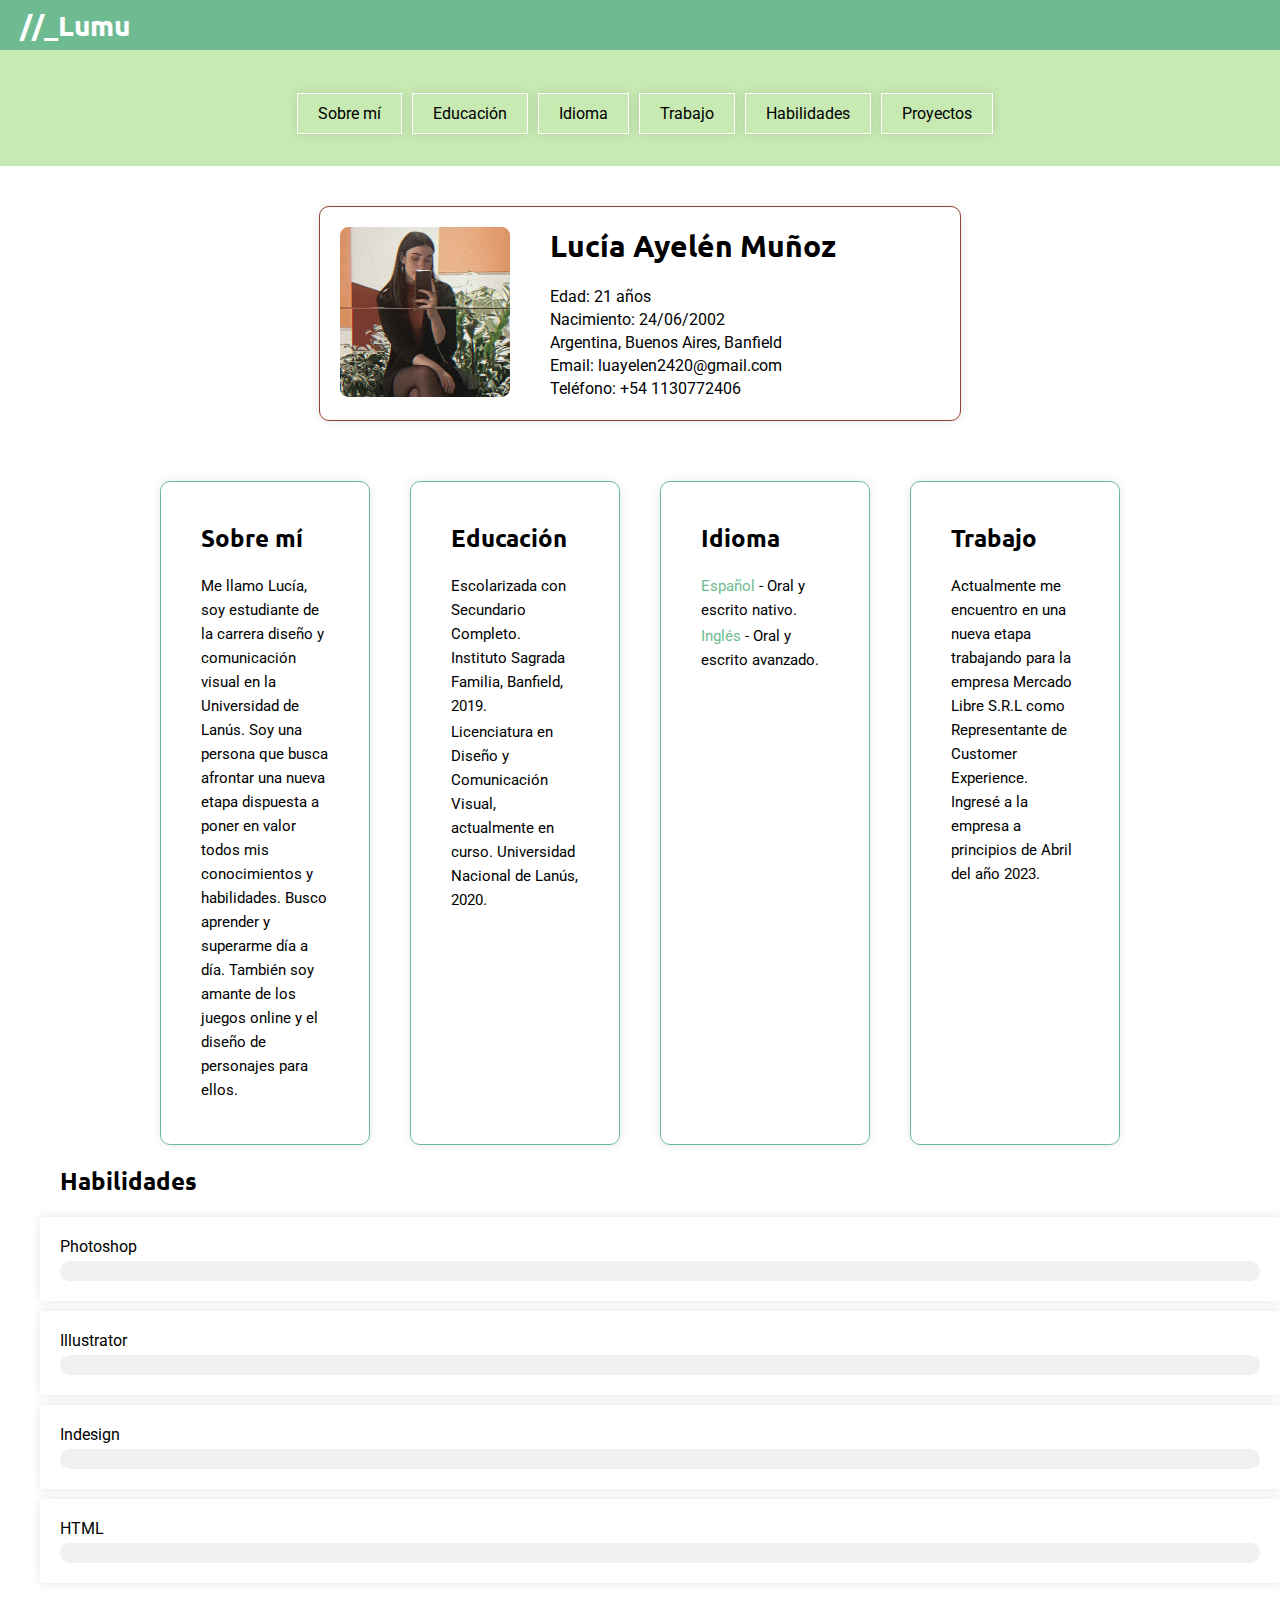
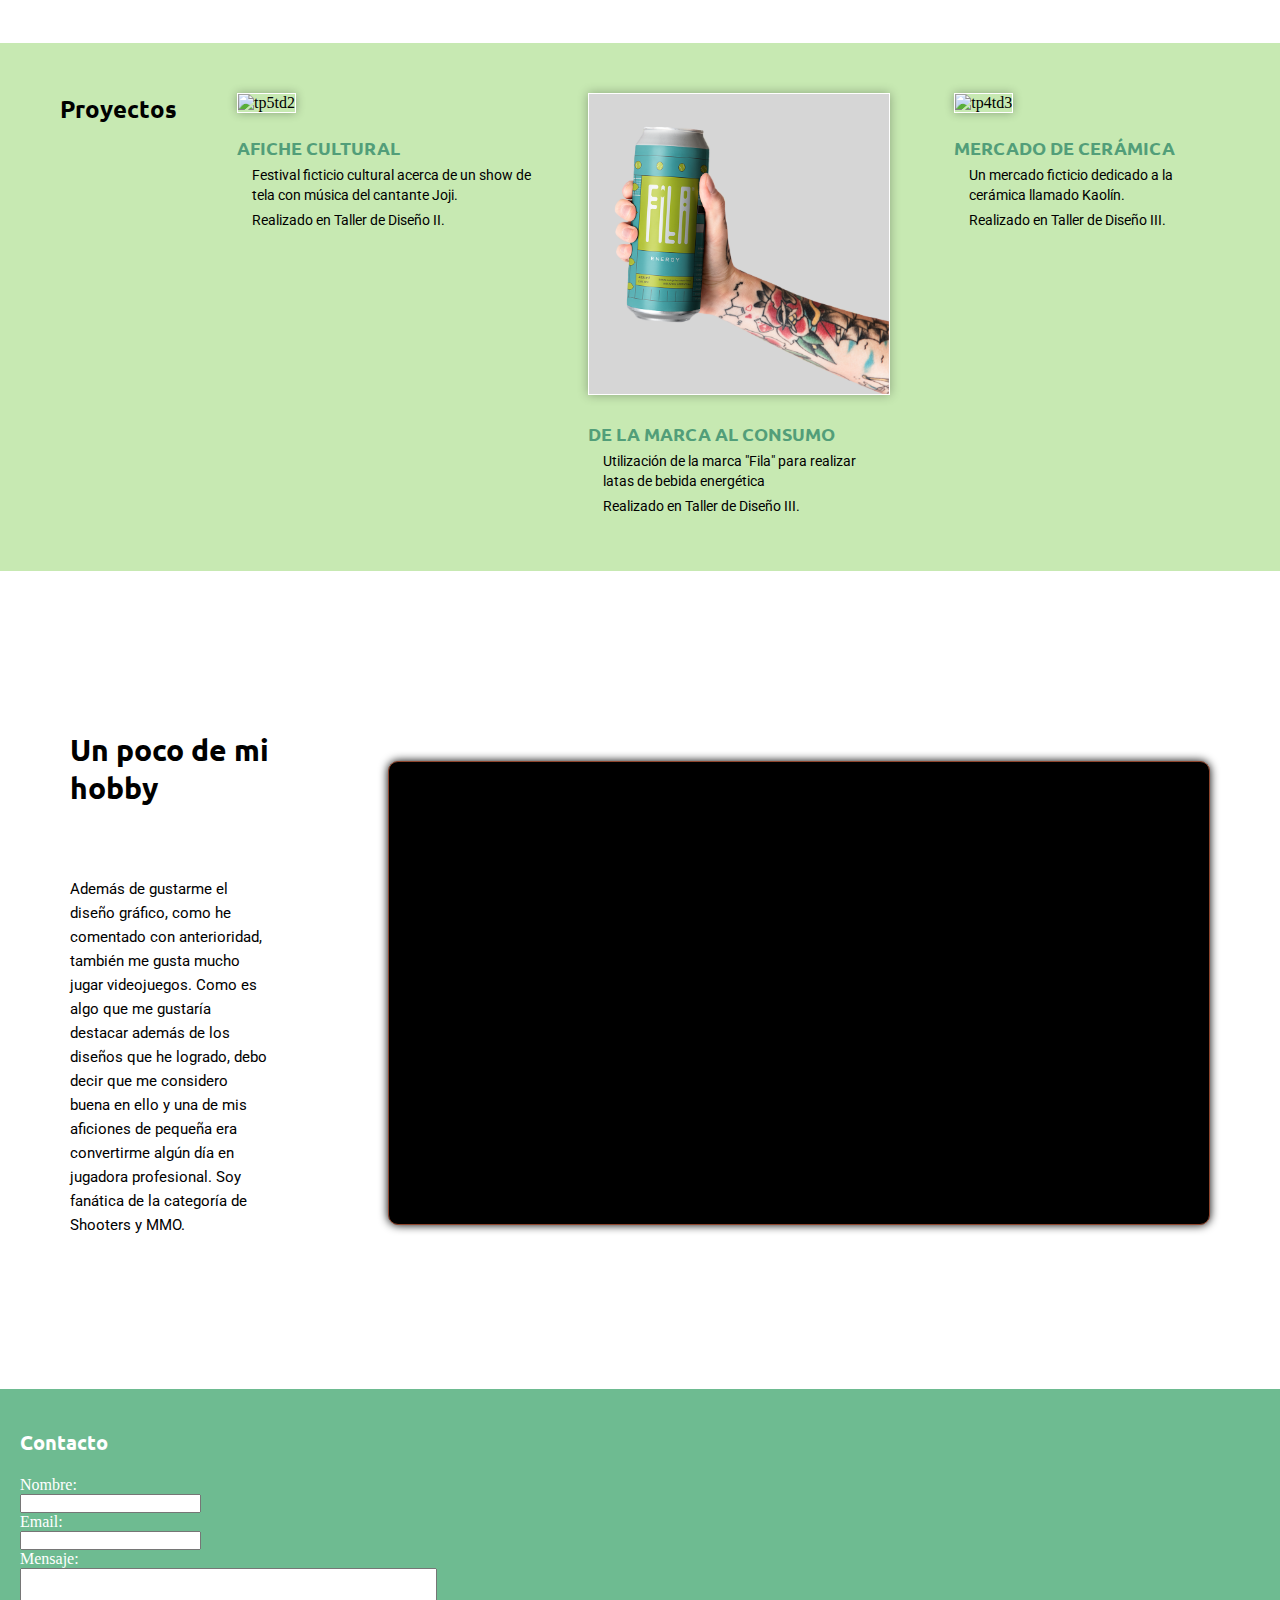
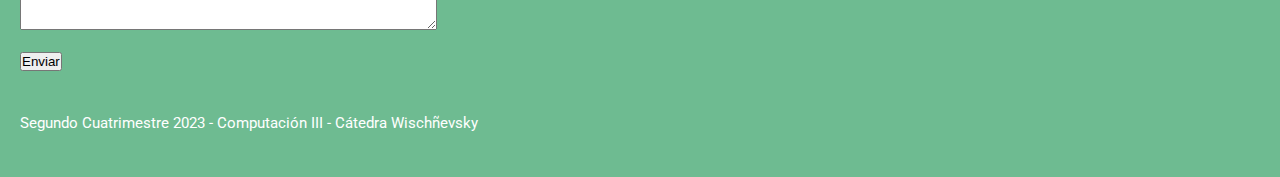
==== index.html @ 8be7f26b "Subida adelanto TP Individual 2da parte." ====
<!doctype html>
<html>
<head>
<meta charset="utf-8">
<title>Mi Curr&iacute;culum Vitae - Muñoz</title>
<link href="estilos.css" rel="stylesheet" type="text/css">
<link rel="icon" href="img/faviconflor.ico">
</head>
<body>
	<header id="cabecera">
		<h1>//_Lumu</h1> 
	</header>
	<nav class="botonera">
		<ul>
			<li><a href="#sobremi">Sobre m&iacute;</a></li> 
			<li><a href="#educacion">Educaci&oacute;n</a></li>
			<li><a href="#idioma">Idioma</a></li>
			<li><a href="#trabajo">Trabajo</a></li>
			<li><a href="#habilidades">Habilidades</a></li>	
			<li><a href="#trabajos">Proyectos</a></li>	
		</ul>
	</nav>
	<main>
	<div class="container"> 
	  <div class="profile-image">
			<img src="img/lusentada.jpg" width="300px" height="300px" alt="lusentada">
		</div>
		<div class="info">
			<h2>Lucía Ayelén Muñoz</h2>
				<ul class ="informacion">
				<li>Edad: 21 años</li>
				<li>Nacimiento: 24/06/2002</li>
				<li>Argentina, Buenos Aires, Banfield</li>
				<li>Email: luayelen2420@gmail.com</li>
				<li>Tel&eacute;fono: +54 1130772406</li>
		  </ul>
	  </div>
	  </div>
		<article class="cards">
			<section id="sobremi">
				<h3>Sobre mí</h3>
					<p>Me llamo Luc&iacute;a, soy estudiante de la carrera diseño y comunicación visual en la Universidad de Lan&uacute;s. Soy una persona que busca afrontar una nueva etapa dispuesta a poner en valor todos mis conocimientos y habilidades. Busco aprender y superarme d&iacute;a a d&iacute;a. Tambi&eacute;n soy amante de los juegos online y el dise&ntilde;o de personajes para ellos.</p>
			</section>
			<section id="educacion">
				<h3>Educación</h3>
					<p>Escolarizada con Secundario Completo. Instituto Sagrada Familia, Banfield, 2019.</p>
					<p>Licenciatura en Diseño y Comunicación Visual, actualmente en curso. Universidad Nacional de Lanús, 2020.</p>
			</section>
			<section id="idioma">
				<h3>Idioma</h3>
					<p><span style="color:#6EBB91">Espa&ntilde;ol</span> - Oral y escrito nativo.</p>
					<p><span style="color:#6EBB91">Inglés</span> - Oral y escrito avanzado.</p>
			</section>
			<section id="trabajo">
				<h3>Trabajo</h3>
					<p>Actualmente me encuentro en una nueva etapa trabajando para la empresa Mercado Libre S.R.L como Representante de Customer Experience. Ingres&eacute; a la empresa a principios de Abril del a&ntilde;o 2023. </p>
			</section>
		</article>
		<article id="habilidades">
			<h4>Habilidades</h4>
				<div class="habilidad">
					<div class="habilidad-etiqueta">Photoshop</div>
    				<div class="habilidad-barra">
      					<div class="progreso photoshop-progreso"></div>
    				</div>
  				</div>

  				<div class="habilidad">
					<div class="habilidad-etiqueta">Illustrator</div>
					<div class="habilidad-barra">
      					<div class="progreso illustrator-progreso"></div>
					</div>
				</div>

				<div class="habilidad">
					<div class="habilidad-etiqueta">Indesign</div>
					<div class="habilidad-barra">
						<div class="progreso indesign-progreso"></div>
					</div>
				</div>

				<div class="habilidad">
					<div class="habilidad-etiqueta">HTML</div>
					<div class="habilidad-barra">
						<div class="progreso html-progreso"></div>
					</div>
				</div>
		</article>
		<aside>
			<article class="trabajos" id="trabajos">
				<h4>Proyectos</h4>
			<div class="tps">
				<div class="caja a">
					<img src="img/posterkaolin.jpg" width="300px" height="300px" alt="tp4td3"/>
					<div class="contenido">
						<h3> MERCADO DE CER&Aacute;MICA</h3>
							<p>Un mercado ficticio dedicado a la cer&aacute;mica llamado Kaol&iacute;n.</p>
							<p>Realizado en Taller de Dise&ntilde;o III.</p>
					</div>
				</div>
				<div class="caja b">
					<img src="img/latalimafila.png" width="300px" height="300px" alt="tp3td3"/>
					<div class="contenido">
						<h3> DE LA MARCA AL CONSUMO</h3>
							<p>Utilizaci&oacute;n de la marca "Fila" para realizar latas de bebida energ&eacute;tica</p>
							<p>Realizado en Taller de Dise&ntilde;o III.</p>
					</div>
				</div>
				<div class="caja c">
					<img src="img/carteljoji.jpg" width="300px" height="300px" alt="tp5td2"/>
					<div class="contenido">
						<h3> AFICHE CULTURAL</h3>
							<p>Festival ficticio cultural acerca de un show de tela con m&uacute;sica del cantante Joji.</p>
							<p>Realizado en Taller de Dise&ntilde;o II.</p>
					</div>
				</div>
			</div>
			</article>
			<seccion class="video">
				<div class="contenido-info">
					<h4>Un poco de mi hobby</h4>
					<p>Además de gustarme el diseño gráfico, como he comentado con anterioridad, también me gusta mucho jugar videojuegos. Como es algo que me gustaría destacar además de los diseños que he logrado, debo decir que me considero buena en ello y una de mis aficiones de pequeña era convertirme algún día en jugadora profesional. Soy fanática de la categoría de Shooters y MMO.</p>
				</div>
				<div class="contenido-video">
					<video src="img/d2.mp4" autoplay loop width="1920" height="1080"></video>
				</div>
			</seccion>	
		</aside>
	</main>
	<footer>
		<h5>Contacto</h5>
    		<form action="enviar_formulario.php" method="POST">
        		<label for="nombre">Nombre:</label><br>
        		<input type="text" id="nombre" name="nombre"><br> 
        		<label for="email">Email:</label><br>
        		<input type="email" id="email" name="email"><br>
				<label for="mensaje">Mensaje:</label><br>
				<textarea id="mensaje" name="mensaje" rows="4" cols="50"></textarea><br><br>
				<input type="submit" value="Enviar">
    		</form>
		<aside>
			<p>Segundo Cuatrimestre 2023 - Computación III - Cátedra Wischñevsky</p>
		</aside>
	</footer>
</body>
</html>
---- estilos.css ----
@charset "utf-8";
/* CSS Document */
@import url("https://fonts.googleapis.com/css2?family=Ubuntu:wght@500&display=swap");

@import url('https://fonts.googleapis.com/css2?family=Roboto&family=Ubuntu:wght@500&display=swap');

*{
	margin: 0px;
	padding: 0px;
}

/*Cabecera*/

#cabecera {
	width: 100%;
	background-color:#6EBB91;
	height:50px;
	padding: inherit;
}

/*Header*/

header {
	background-color: white;
	padding: 10px 20px;
	display: flex;
	justify-content: space-between;
	align-items: center;
}

h1 {
	margin:0px 0px 0px 20px;
	font-size: 28px;
	color:white;
	font-family: "Ubuntu", "sans-serif";
}

/*Botonera*/

.botonera {
	width: 100%;
	height: 50px;
	background-color:#C7E9B2;
	padding: 33px 0px 33px 0px;
	position: sticky;
}

li {
	font-family: Nunito, Saira, Roboto, "sans-serif";
	font-family: 'Roboto', sans-serif;
}

nav ul {
	list-style: none;
	display: flex;
	justify-content: center;
}

.botonera a {
	text-decoration: none;
	display: flex;
	flex-direction: row;
	color: #000000;
	padding: 10px 20px;
	margin: 10px 0px 10px 10px;
	border: 1.5px solid white;
	box-shadow: 0 0 10px rgba(0, 0, 0, 0.1);
	font-family: Nunito, Saira, Roboto, "sans-serif";
	font-family: 'Roboto', sans-serif;
}

.botonera a:hover {
	color: #FFFFFF;
	background-color:#A9D898;
}

.botonera a:active {
	background-color:#8E452D;
	color: #FFFFFF; 
}

/*Perfil*/

.container {
	max-width: 600px;
	margin: 40px auto;
	padding: 20px;
	border: 1px solid #8E452D;
	border-radius: 10px;
	box-shadow: 0 0 10px rgba(0, 0, 0, 0.1);
	background-color: #FFFFFF;
}

ul.informacion {
	padding-top: 20px;
	list-style: none;
	line-height: 23px;
}

.profile-image {
	float: left;
	width: 170px;
	height: 170px;
	border-radius: 5%;
	overflow: hidden;
	margin-right: 20px;
}

.profile-image img {
	width: 100%;
	height: 100%;
	object-fit:cover;
}

.info {
	margin-left: 210px;
}

h2 {
	margin-top: 0;
	font-size: 26px;
}

p {
	margin: 2px 0;
	font-family: Nunito, Saira, Roboto, "sans-serif";
	font-family: 'Roboto', sans-serif;
}

h2 {
	font-family: "Ubuntu", "sans-serif";
	font-size: 30px;
	font-weight:600px;
	font-style: normal;
	text-decoration:inherit;
}

@font-face {
	font-family: "Ubuntu";
	src:url("fonts/Ubuntu-Medium.ttf") formar('truetype');
	font-weight: normal;
	font-style: normal;
}

/*Datos sobre mi*/

section {
	padding: 40px;
	max-width: 10%;
	border: 0.5px solid #6EBB91;
	margin: 20px;
	border-radius: 10px;
	box-shadow: 0 0 10px rgba(0, 0, 0, 0.1);
}

h3 {
	font-family: "Ubuntu", "sans-serif";
	font-size: 24px;
	margin-bottom: 20px;
}

p {
	font-size: 15px;
	line-height: 1.6;
}

.cards {
	display: flex;
	flex-direction: row;
	flex: wrap;
	justify-content: center;
}

/*Skills*/

.habilidades {
	display: flex;
	flex-direction: row;
	flex: wrap;
	justify-content: center;
}

.habilidad {
	display: flex;
	flex-direction: column;
	max-width: 1200px;
	margin: 10px 0px 0px 40px;
	padding: 20px;
	box-shadow: 0 0 10px rgba(0, 0, 0, 0.1);
	background-color: #FFFFFF;
}

h4 { 
	font-family: "Ubuntu", "sans-serif";
	font-size: 24px;
	margin-bottom: 20px;
}

.habilidad-etiqueta {
	font-family: "Roboto", "sans-serif";
		
}

.habilidad-barra {
  width: 100%;
  background-color: #f0f0f0;
  height: 20px;
  border-radius: 10px;
  margin-top: 5px;
}

.progreso {
  height: 100%;
  width: 0;
  border-radius: 10px;
}

.photoshop-progreso {
  background-color: #6EBB91;
  animation: fill-progress 4s ease forwards;
}

.illustrator-progreso {
  background-color: #6EBB91;
  animation: fill-progress 4s ease forwards;
  animation-delay: 0.5s; 
}

.indesign-progreso {
  background-color: #6EBB91;
  animation: fill-progress 4s ease forwards;
  animation-delay: 1s; 
}

.html-progreso {
  background-color: #6EBB91;
  animation: fill-progress 4s ease forwards;
  animation-delay: 1.5s; 
}

@keyframes fill-progress {
  from { width: 0; }
  to { width: 100%; }
}

/*Proyectos*/

.trabajos {
	padding: 50px 0px 50px 0px;
	background-color:#C7E9B2;
	margin: 60px 0px;
	display: flex;
	flex-direction:row;
	justify-content: center;
}

h4 {
	color:#000000;
	font-family: "Ubuntu", "sans-serif";
	font-size: 24px;
	padding: 0px 60px
}

.contenido h3 {
	color: #529E79;
	margin: 25px 0px 7px 0px;
	line-height: 20px;
	font-size: 18px;
}

.contenido p{
	font-size: 14px;
	font-weight: 400;
	line-height: 20px;
	margin: 5px 60px 5px 15px;
	max-width: 70%;
}

.tps {
	display: flex;
	flex-direction:row;
	justify-content: center;
}

.caja img{
	border: 1.5px solid white;
	box-shadow: 0 0 10px rgba(0, 0, 0, 0.3);
}

img {
  transition: transform 0.2s ease;
}

img:hover {
  transform: scale(1.1);
}

.a {
	flex-grow: 0;
	order:3; 
}

.b {
	flex-grow: 0;
	order:2; 
}

.c {
	margin-right: -68px;
	flex-grow: 0;
	order:1; 
}

h5 {
	font-size: 20px;
	margin-bottom: 20px;
	font-family: "Ubuntu", "sans-serif";
}

aside p {
	margin-top: 40px;
}

/*Video multimedia*/

.video{
	display: flex;
	margin-top: 60px;
	padding: 30px;
	justify-content: center;
	gap: 37px;
	align-self: stretch;
}

.contenido-video{
	display: flex;
	padding: 25px 40px 0px 40px;
	align-items:center;
}

.contenido-video video{
	width: 820px;
	height: 462px;
	border-radius: 10px;
	border: 1px solid #8E452D;
	background: #000000;
	box-shadow: 0 0 10px rgba(0, 0, 0, 1);
}

.contenido-info {
	margin: 40px 0px;
	display: flex;
	padding: 20px 20px;
	flex-wrap: wrap;
}
.contenido-info h4{
	display: flex;
	padding: 10px 20px;
	color:#000000;
	font-size: 30px;
	font-family: "Ubuntu", "sans-serif";
}

.contenido-info p{
	display: flex;
	width: auto;
	padding: 0px 20px;
	font-family: 'Roboto', sans-serif;
}

/*Footer*/

footer {
	display: flex;
	flex-direction:column;
	background-color: #6EBB91;
	padding: 40px 0px 40px 20px;
	justify-content:center;
	margin-top: 60px;
	color: white;
}
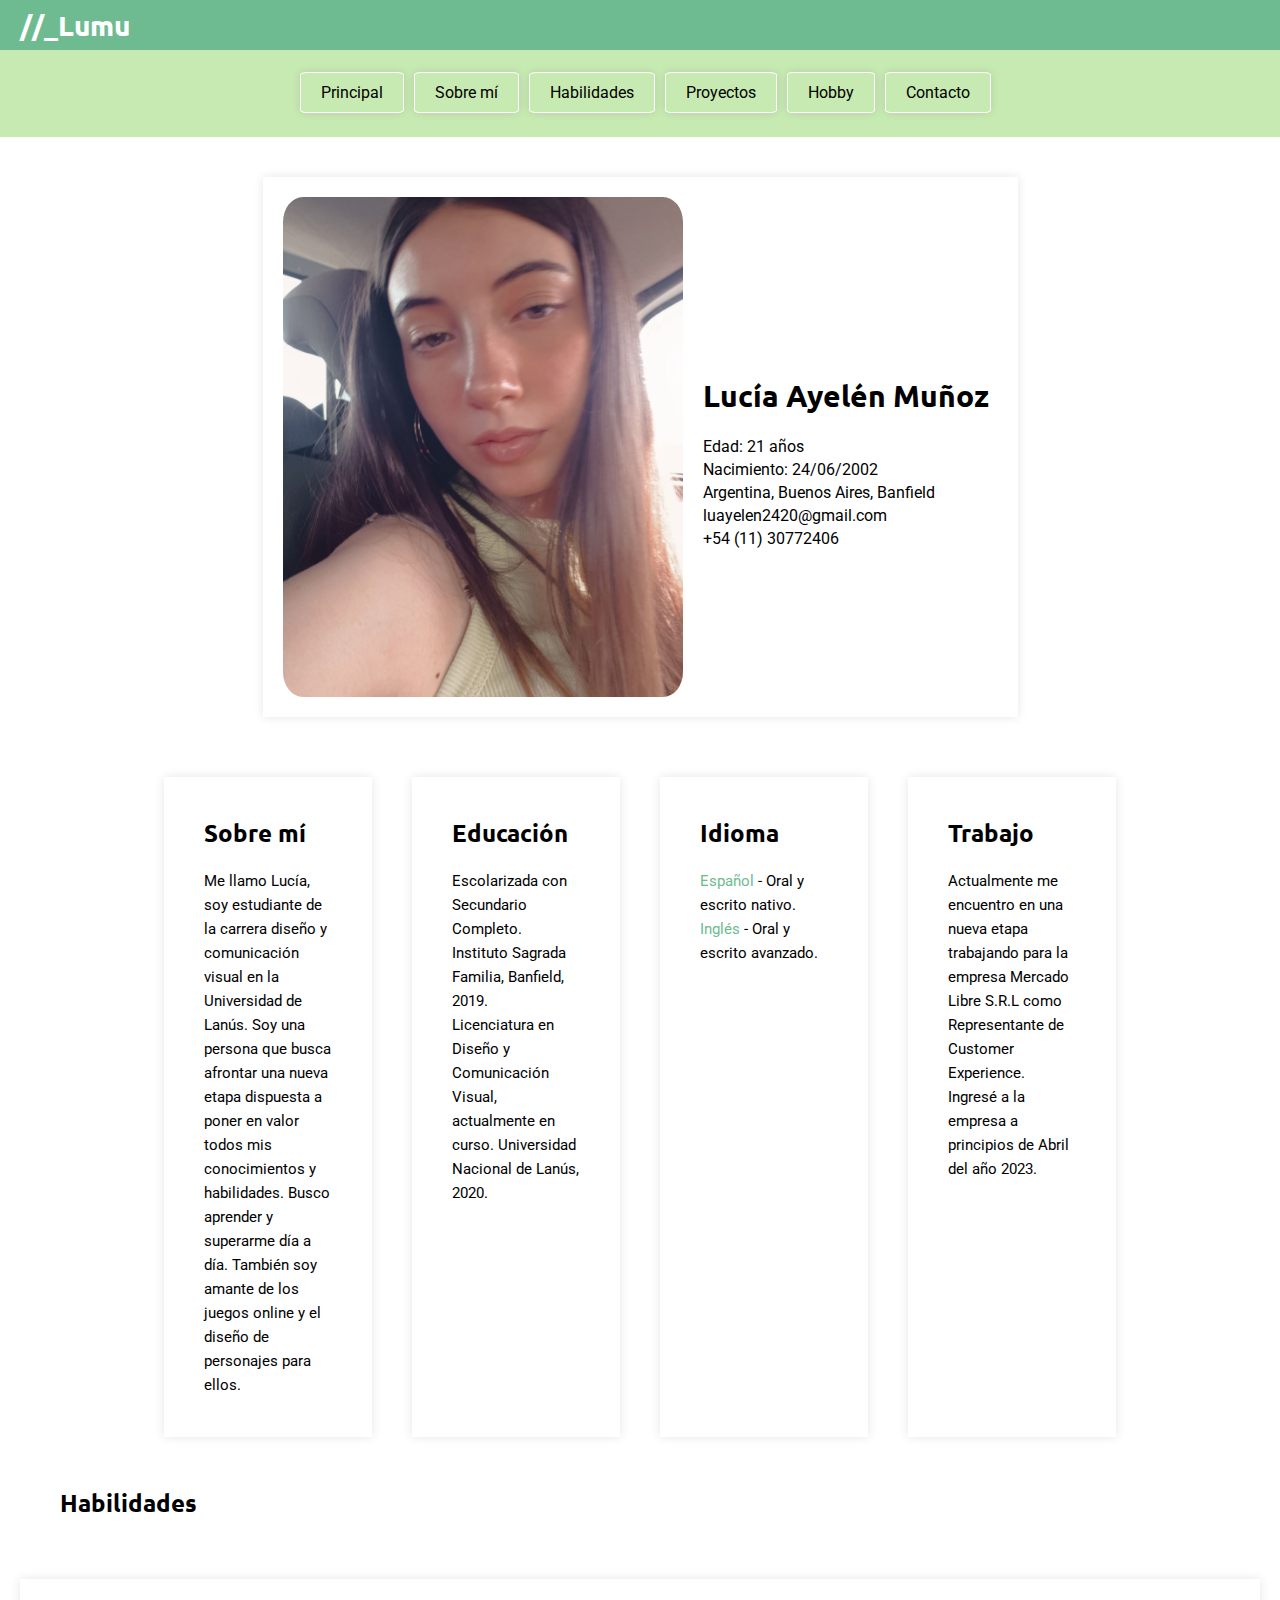
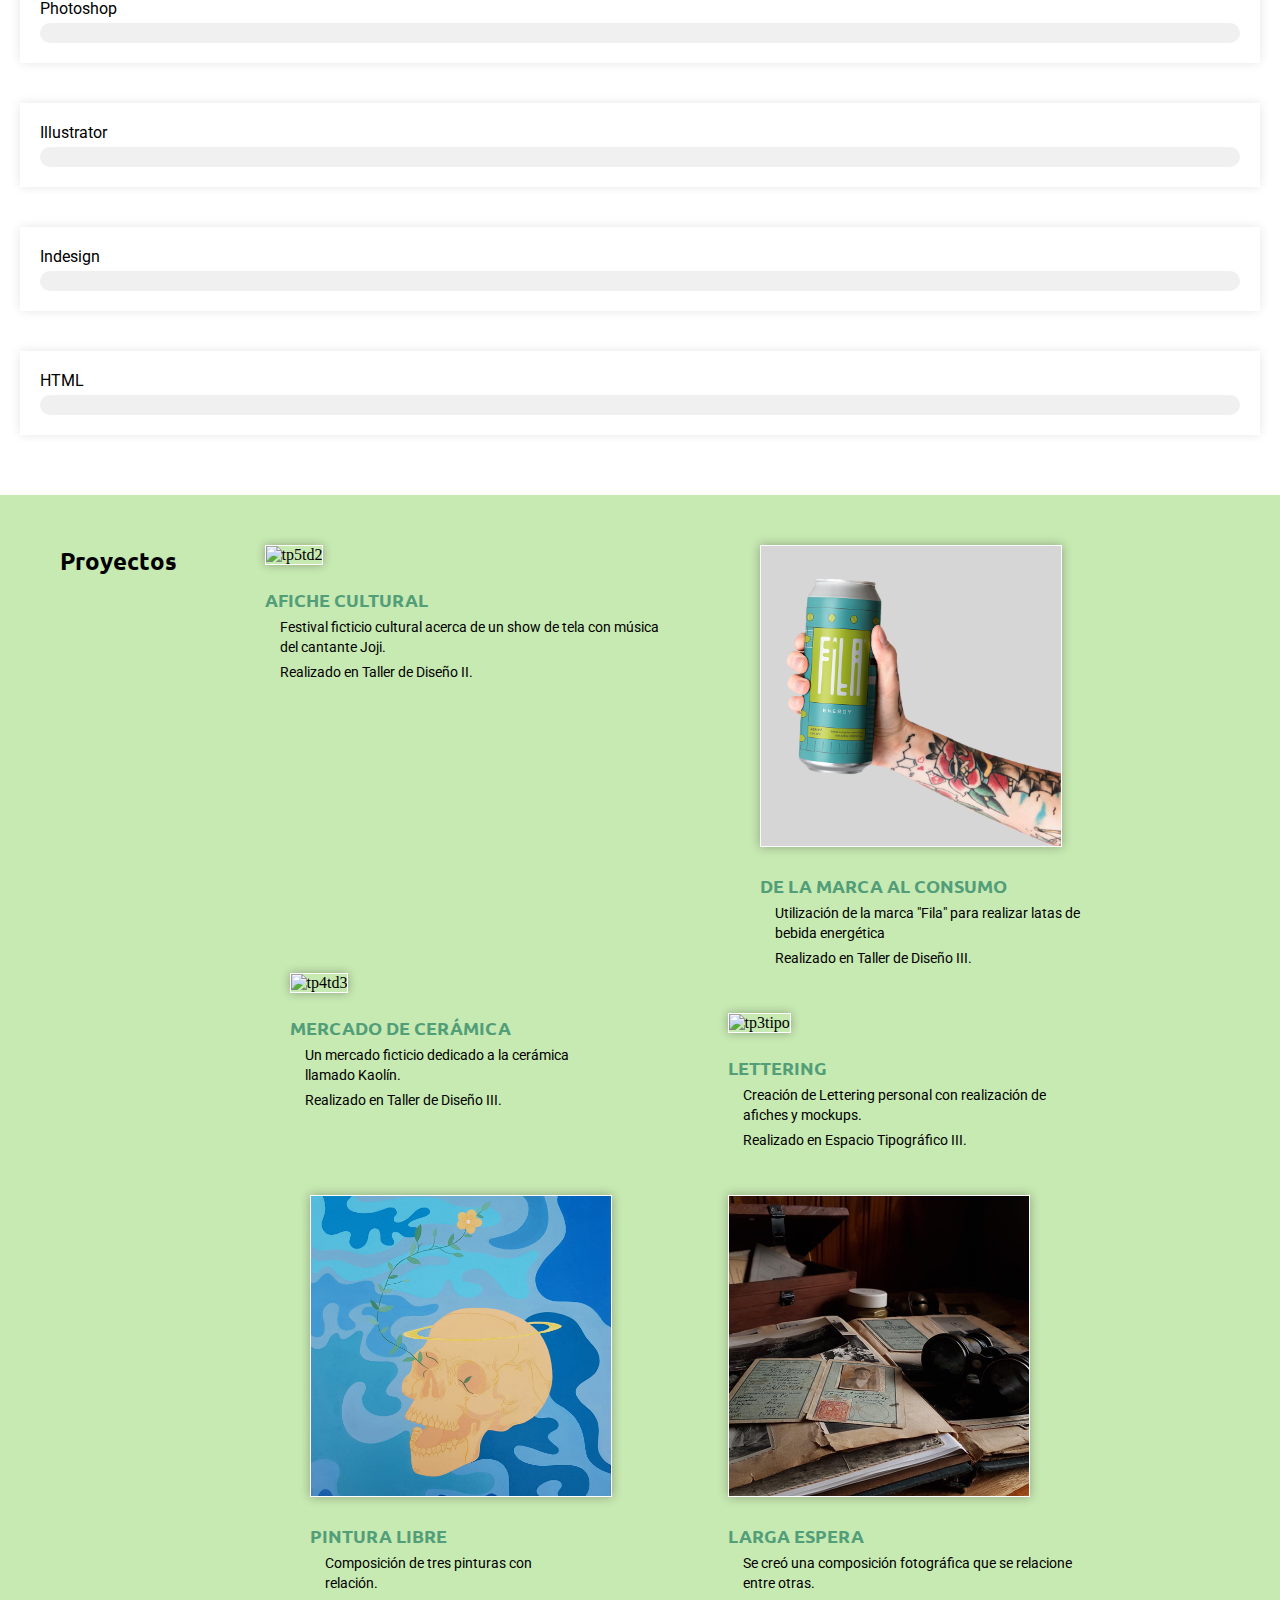
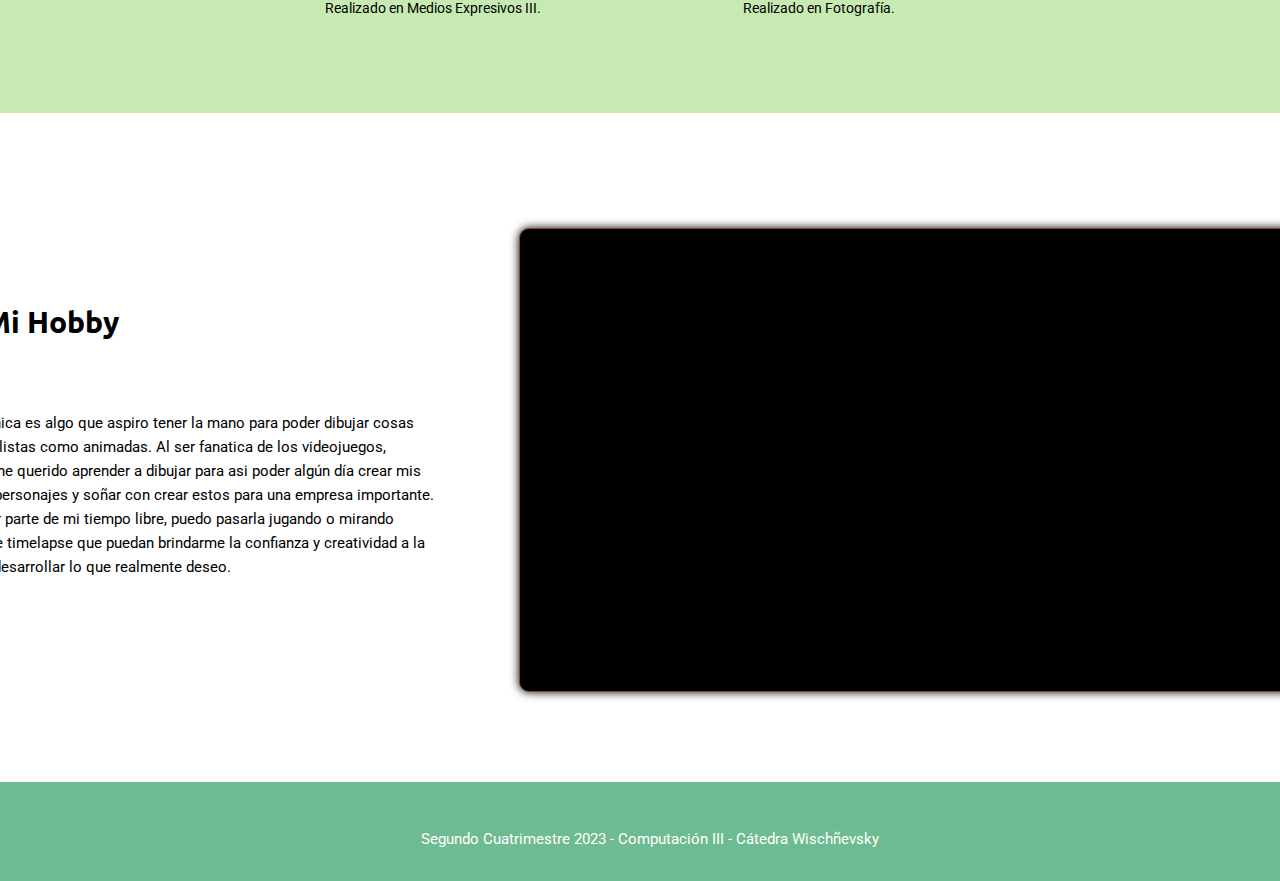
==== commit 24eb62c8: "Corregí la posición de algunos elementos, avancé con el form y cambie algunos aspectos." ====
--- a/index.html
+++ b/index.html
@@ -12,46 +12,46 @@
 	</header>
 	<nav class="botonera">
 		<ul>
+			<li><a href="index.html">Principal</a></li>
 			<li><a href="#sobremi">Sobre m&iacute;</a></li> 
-			<li><a href="#educacion">Educaci&oacute;n</a></li>
-			<li><a href="#idioma">Idioma</a></li>
-			<li><a href="#trabajo">Trabajo</a></li>
 			<li><a href="#habilidades">Habilidades</a></li>	
-			<li><a href="#trabajos">Proyectos</a></li>	
+			<li><a href="#proyectos">Proyectos</a></li>
+			<li><a href="#hobby">Hobby</a></li>
+			<li><a href="contacto.html">Contacto</a></li>	
 		</ul>
 	</nav>
 	<main>
 	<div class="container"> 
 	  <div class="profile-image">
-			<img src="img/lusentada.jpg" width="300px" height="300px" alt="lusentada">
+			<img src="img/lusentada.jpg" width="1836px" height="2520px" alt="lusentada">
 		</div>
-		<div class="info">
+		<div class="info" id="sobremi">
 			<h2>Lucía Ayelén Muñoz</h2>
 				<ul class ="informacion">
 				<li>Edad: 21 años</li>
 				<li>Nacimiento: 24/06/2002</li>
 				<li>Argentina, Buenos Aires, Banfield</li>
-				<li>Email: luayelen2420@gmail.com</li>
-				<li>Tel&eacute;fono: +54 1130772406</li>
+				<li>luayelen2420@gmail.com</li>
+				<li>+54 (11) 30772406</li>
 		  </ul>
 	  </div>
 	  </div>
 		<article class="cards">
-			<section id="sobremi">
+			<section>
 				<h3>Sobre mí</h3>
 					<p>Me llamo Luc&iacute;a, soy estudiante de la carrera diseño y comunicación visual en la Universidad de Lan&uacute;s. Soy una persona que busca afrontar una nueva etapa dispuesta a poner en valor todos mis conocimientos y habilidades. Busco aprender y superarme d&iacute;a a d&iacute;a. Tambi&eacute;n soy amante de los juegos online y el dise&ntilde;o de personajes para ellos.</p>
 			</section>
-			<section id="educacion">
+			<section>
 				<h3>Educación</h3>
 					<p>Escolarizada con Secundario Completo. Instituto Sagrada Familia, Banfield, 2019.</p>
 					<p>Licenciatura en Diseño y Comunicación Visual, actualmente en curso. Universidad Nacional de Lanús, 2020.</p>
 			</section>
-			<section id="idioma">
+			<section>
 				<h3>Idioma</h3>
 					<p><span style="color:#6EBB91">Espa&ntilde;ol</span> - Oral y escrito nativo.</p>
 					<p><span style="color:#6EBB91">Inglés</span> - Oral y escrito avanzado.</p>
 			</section>
-			<section id="trabajo">
+			<section>
 				<h3>Trabajo</h3>
 					<p>Actualmente me encuentro en una nueva etapa trabajando para la empresa Mercado Libre S.R.L como Representante de Customer Experience. Ingres&eacute; a la empresa a principios de Abril del a&ntilde;o 2023. </p>
 			</section>
@@ -87,8 +87,8 @@
 				</div>
 		</article>
 		<aside>
-			<article class="trabajos" id="trabajos">
-				<h4>Proyectos</h4>
+			<article class="trabajos" id="proyectos">
+				<h5>Proyectos</h5>
 			<div class="tps">
 				<div class="caja a">
 					<img src="img/posterkaolin.jpg" width="300px" height="300px" alt="tp4td3"/>
@@ -114,30 +114,44 @@
 							<p>Realizado en Taller de Dise&ntilde;o II.</p>
 					</div>
 				</div>
+				<div class="caja d">
+					<img src="img/tipografiatp.png" width="300px" height="300px" alt="tp3tipo"/>
+					 <div class="contenido">
+						 <h3> LETTERING</h3>
+							<p>Creación de Lettering personal con realización de afiches y mockups.</p>
+							<p>Realizado en Espacio Tipográfico III.</p>
+					</div>
+				</div>
+				<div class="caja e">
+					<img src="img/pinturaesque.jpg" width="300px" height="300px" alt="tp3tipo"/>
+					 <div class="contenido">
+						 <h3>PINTURA LIBRE</h3>
+							<p>Composición de tres pinturas con relación.</p>
+							<p>Realizado en Medios Expresivos III.</p>
+					 </div>
+				</div>
+				<div class="caja f">
+					<img src="img/foto72ppi.jpg" width="300px" height="300px" alt="tp3tipo"/>
+					 <div class="contenido">
+						 <h3>LARGA ESPERA</h3>
+							<p>Se creó una composición fotográfica que se relacione entre otras.</p>
+							<p>Realizado en Fotografía.</p>
+					</div>
+				</div>
 			</div>
 			</article>
-			<seccion class="video">
+			<seccion class="video" id="hobby">
 				<div class="contenido-info">
-					<h4>Un poco de mi hobby</h4>
-					<p>Además de gustarme el diseño gráfico, como he comentado con anterioridad, también me gusta mucho jugar videojuegos. Como es algo que me gustaría destacar además de los diseños que he logrado, debo decir que me considero buena en ello y una de mis aficiones de pequeña era convertirme algún día en jugadora profesional. Soy fanática de la categoría de Shooters y MMO.</p>
+					<h4>Mi Hobby</h4>
+					<p>Desde chica es algo que aspiro tener la mano para poder dibujar cosas tanto realistas como animadas. Al ser fanatica de los videojuegos, siempre he querido aprender a dibujar para asi poder algún día crear mis propios personajes y soñar con crear estos para una empresa importante. La mayor parte de mi tiempo libre, puedo pasarla jugando o mirando videos de timelapse que puedan brindarme la confianza y creatividad a la hora de desarrollar lo que realmente deseo.</p>
 				</div>
 				<div class="contenido-video">
-					<video src="img/d2.mp4" autoplay loop width="1920" height="1080"></video>
+					<video src="img/speedart.mp4" autoplay loop width="1920" height="1080"></video>
 				</div>
 			</seccion>	
 		</aside>
 	</main>
 	<footer>
-		<h5>Contacto</h5>
-    		<form action="enviar_formulario.php" method="POST">
-        		<label for="nombre">Nombre:</label><br>
-        		<input type="text" id="nombre" name="nombre"><br> 
-        		<label for="email">Email:</label><br>
-        		<input type="email" id="email" name="email"><br>
-				<label for="mensaje">Mensaje:</label><br>
-				<textarea id="mensaje" name="mensaje" rows="4" cols="50"></textarea><br><br>
-				<input type="submit" value="Enviar">
-    		</form>
 		<aside>
 			<p>Segundo Cuatrimestre 2023 - Computación III - Cátedra Wischñevsky</p>
 		</aside>
--- a/estilos.css
+++ b/estilos.css
@@ -41,8 +41,9 @@
 	width: 100%;
 	height: 50px;
 	background-color:#C7E9B2;
-	padding: 33px 0px 33px 0px;
-	position: sticky;
+	padding: 12px 0px 25px 0px;
+	position:sticky;
+	top: 0px;
 }
 
 li {
@@ -54,6 +55,7 @@
 	list-style: none;
 	display: flex;
 	justify-content: center;
+	
 }
 
 .botonera a {
@@ -67,6 +69,7 @@
 	box-shadow: 0 0 10px rgba(0, 0, 0, 0.1);
 	font-family: Nunito, Saira, Roboto, "sans-serif";
 	font-family: 'Roboto', sans-serif;
+	border-radius: 7%;
 }
 
 .botonera a:hover {
@@ -75,20 +78,18 @@
 }
 
 .botonera a:active {
-	background-color:#8E452D;
+	background-color:#6EBB91;
 	color: #FFFFFF; 
 }
 
 /*Perfil*/
 
 .container {
-	max-width: 600px;
+	max-width: 715px;
+	height: 500px;
 	margin: 40px auto;
 	padding: 20px;
-	border: 1px solid #8E452D;
-	border-radius: 10px;
 	box-shadow: 0 0 10px rgba(0, 0, 0, 0.1);
-	background-color: #FFFFFF;
 }
 
 ul.informacion {
@@ -99,8 +100,8 @@
 
 .profile-image {
 	float: left;
-	width: 170px;
-	height: 170px;
+	width: 400px;
+	height: 500px;
 	border-radius: 5%;
 	overflow: hidden;
 	margin-right: 20px;
@@ -117,12 +118,11 @@
 }
 
 h2 {
-	margin-top: 0;
+	padding:180px 0px 0px 100px;
 	font-size: 26px;
 }
 
 p {
-	margin: 2px 0;
 	font-family: Nunito, Saira, Roboto, "sans-serif";
 	font-family: 'Roboto', sans-serif;
 }
@@ -147,10 +147,16 @@
 section {
 	padding: 40px;
 	max-width: 10%;
-	border: 0.5px solid #6EBB91;
 	margin: 20px;
-	border-radius: 10px;
 	box-shadow: 0 0 10px rgba(0, 0, 0, 0.1);
+}
+
+
+.cards {
+	display: flex;
+	flex-direction: row;
+	flex: wrap;
+	justify-content: center;
 }
 
 h3 {
@@ -164,27 +170,13 @@
 	line-height: 1.6;
 }
 
-.cards {
-	display: flex;
-	flex-direction: row;
-	flex: wrap;
-	justify-content: center;
-}
-
 /*Skills*/
 
-.habilidades {
-	display: flex;
-	flex-direction: row;
-	flex: wrap;
-	justify-content: center;
-}
-
 .habilidad {
 	display: flex;
 	flex-direction: column;
+	margin: 40px auto;
 	max-width: 1200px;
-	margin: 10px 0px 0px 40px;
 	padding: 20px;
 	box-shadow: 0 0 10px rgba(0, 0, 0, 0.1);
 	background-color: #FFFFFF;
@@ -193,7 +185,7 @@
 h4 { 
 	font-family: "Ubuntu", "sans-serif";
 	font-size: 24px;
-	margin-bottom: 20px;
+	margin: 30px 60px 60px;
 }
 
 .habilidad-etiqueta {
@@ -254,7 +246,7 @@
 	justify-content: center;
 }
 
-h4 {
+h5 {
 	color:#000000;
 	font-family: "Ubuntu", "sans-serif";
 	font-size: 24px;
@@ -278,8 +270,8 @@
 
 .tps {
 	display: flex;
-	flex-direction:row;
-	justify-content: center;
+	justify-content: center;
+	flex-wrap:wrap;
 }
 
 .caja img{
@@ -308,10 +300,28 @@
 .c {
 	margin-right: -68px;
 	flex-grow: 0;
-	order:1; 
-}
-
-h5 {
+	order:1;
+}
+
+.d {
+	flex-grow: 0;
+	margin-top: 40px;
+	order:4;
+}
+
+.e {
+	flex-grow: 0;
+	margin: 40px;
+	order:5;
+}
+
+.f {
+	margin: 40px;
+	order:6;
+}
+
+
+h6 {
 	font-size: 20px;
 	margin-bottom: 20px;
 	font-family: "Ubuntu", "sans-serif";
@@ -328,8 +338,6 @@
 	margin-top: 60px;
 	padding: 30px;
 	justify-content: center;
-	gap: 37px;
-	align-self: stretch;
 }
 
 .contenido-video{
@@ -349,33 +357,129 @@
 
 .contenido-info {
 	margin: 40px 0px;
-	display: flex;
 	padding: 20px 20px;
-	flex-wrap: wrap;
 }
 .contenido-info h4{
 	display: flex;
-	padding: 10px 20px;
+	padding: 10px 5px;
 	color:#000000;
 	font-size: 30px;
 	font-family: "Ubuntu", "sans-serif";
 }
 
 .contenido-info p{
-	display: flex;
-	width: auto;
+	width: 500px;
+	display: flex;
 	padding: 0px 20px;
 	font-family: 'Roboto', sans-serif;
 }
 
+/*Formulario*/
+
+.formulario {
+	background-image:url("img/patron.png");
+	background-size: cover;
+	font-family: "Nunito, Saira, Roboto" , sans-serif;
+	width: 100%;
+}
+
+h7 {
+text-align: center;
+color: black;
+margin: 40px;
+font-family: 'Roboto', sans-serif;
+font-size: 25px;
+padding: 0px;
+
+}
+
+.form {
+height: auto;
+width: 50%;
+font-family: "Nunito, Saira, Roboto",sans-serif;
+margin: 0 auto;
+margin-top: 0px;
+padding: 20px;
+border-radius: 15px;
+}
+
+form {
+font-family: "Nunito, Saira, Roboto",sans-serif;
+padding: 0;
+width: 90%;
+border-radius: 15px;
+margin: 0 auto;
+margin-bottom: 20px;
+}
+
+.feedback-input {
+color: #000;
+font-family: "Nunito, Saira, Roboto",sans-serif;
+font-weight: 400;
+font-size: 18px;
+line-height: 22px;
+background-color: none;
+padding: 13px 13px 13px 13px;
+margin-bottom: 10px;
+width: 100%;
+box-sizing: border-box;
+border-bottom: 2px solid #000000;
+border-top: none;
+border-left: none;
+border-right: none;
+}
+
+.feedback-input:focus {
+color: #6EBB91;
+transition: .4s ease;
+outline: none;
+border-bottom: 2px solid black;
+padding: 13px 13px 13px 13px;
+}
+
+.focused {
+  color: #6EBB91;
+  border: #6EBB91 solid 3px;
+}
+
+textarea {
+width: 100%;
+height: 150px;
+line-height: 150%;
+resize: vertical;
+}
+
+#button-blue {
+font-family: "Nunito, Saira, Roboto",sans-serif;
+font-weight: 400;
+width: 100%;
+border: none;
+cursor: pointer;
+background-color: #6EBB91;
+color: white;
+font-size: 24px;
+padding-top: 22px;
+padding-bottom: 22px;
+margin-top: -4px;
+transition: .3s ease;
+}
+
+#button-blue:hover {
+background-color: rgba(0, 0, 0, 0);
+color: black;
+background: #6EBB91;
+}
+
+.submit:hover {
+color: #6EBB91;
+}
 /*Footer*/
 
 footer {
 	display: flex;
-	flex-direction:column;
 	background-color: #6EBB91;
-	padding: 40px 0px 40px 20px;
-	justify-content:center;
+	padding: 5px 0px 30px 20px;
+	justify-content: center;
 	margin-top: 60px;
 	color: white;
 }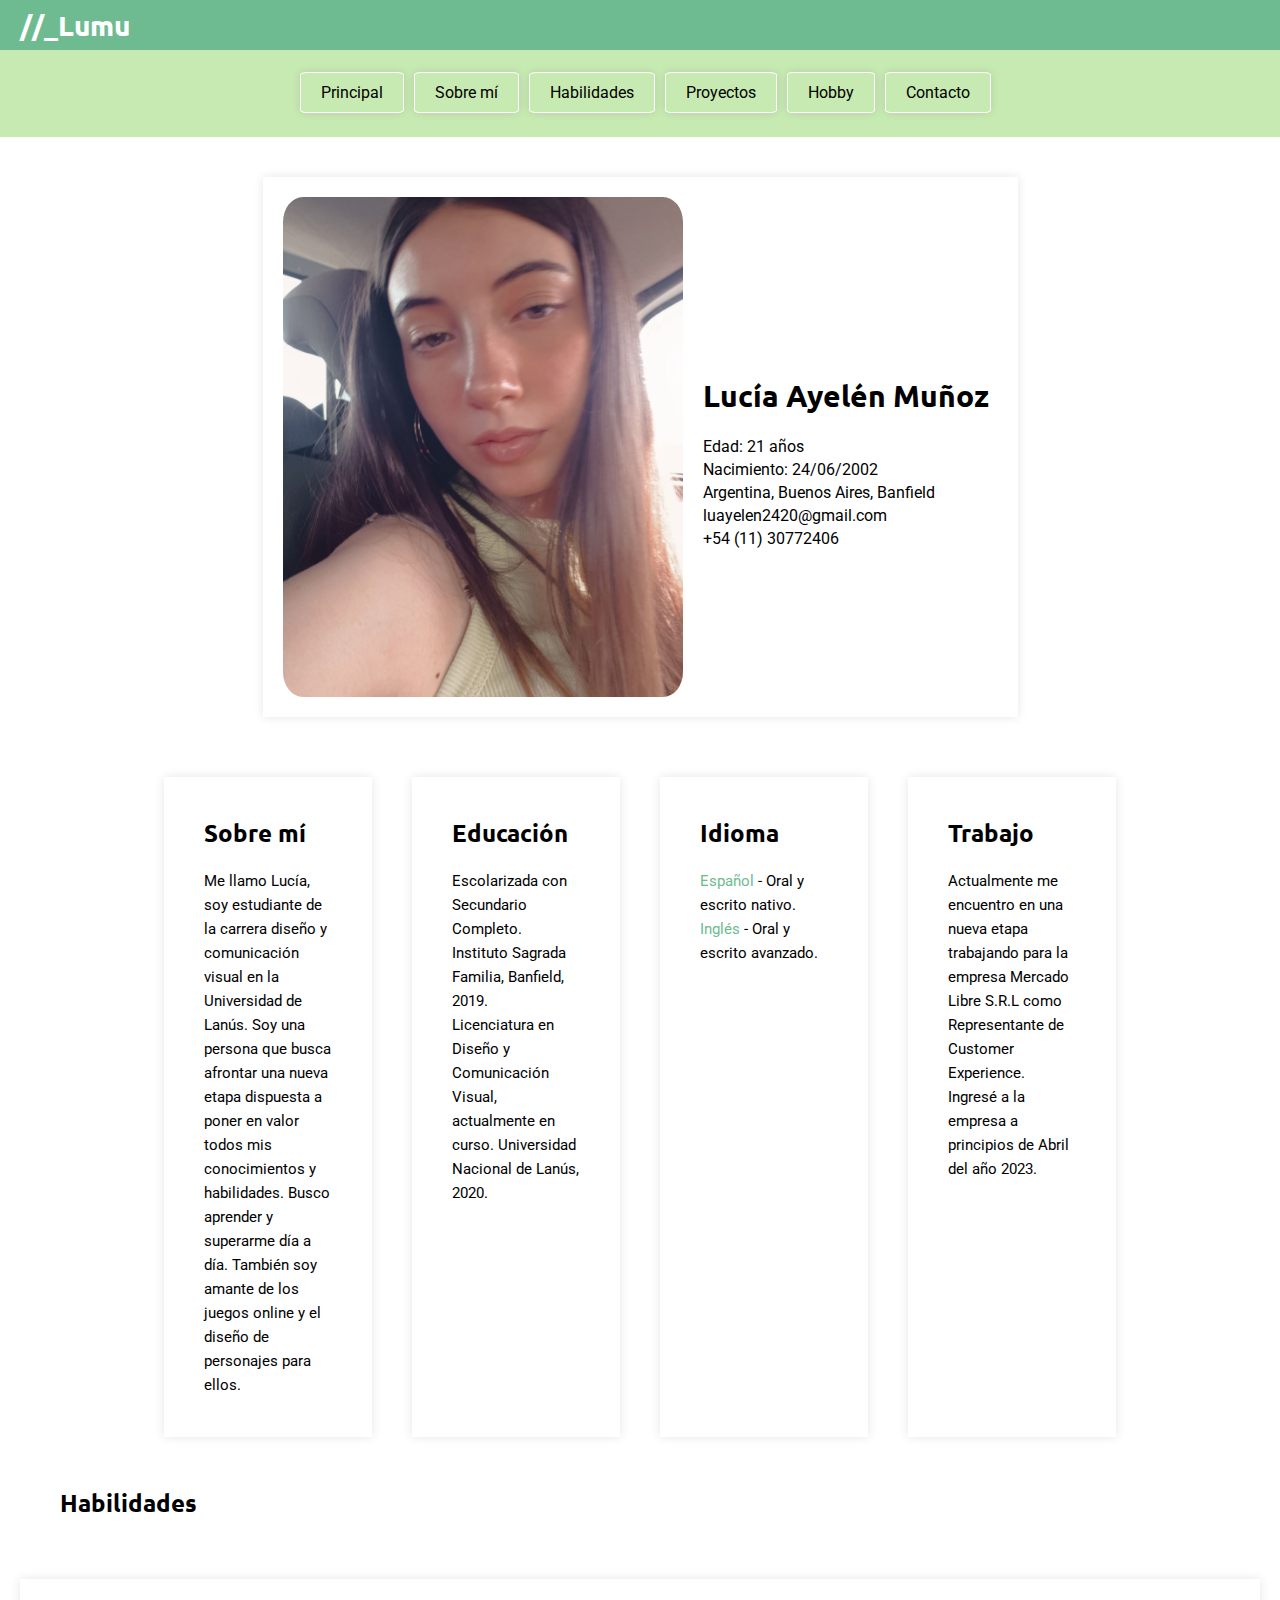
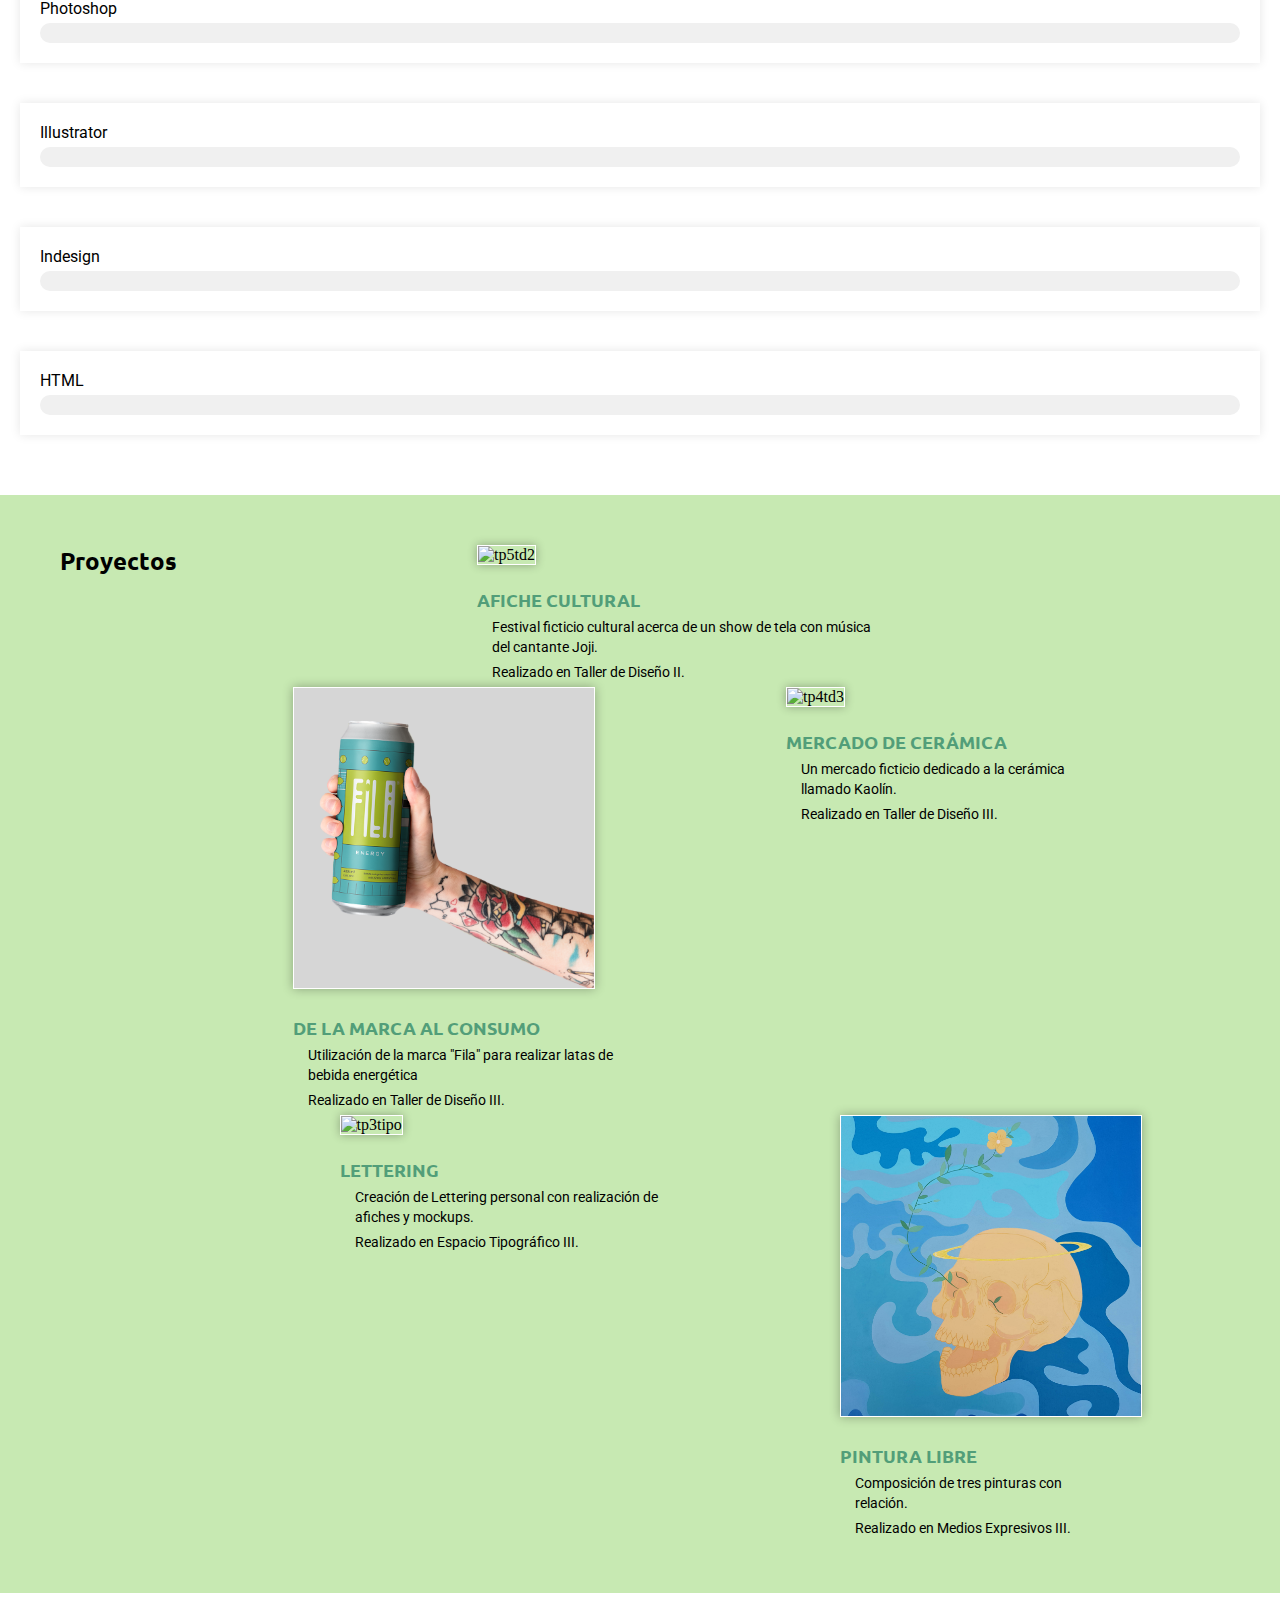
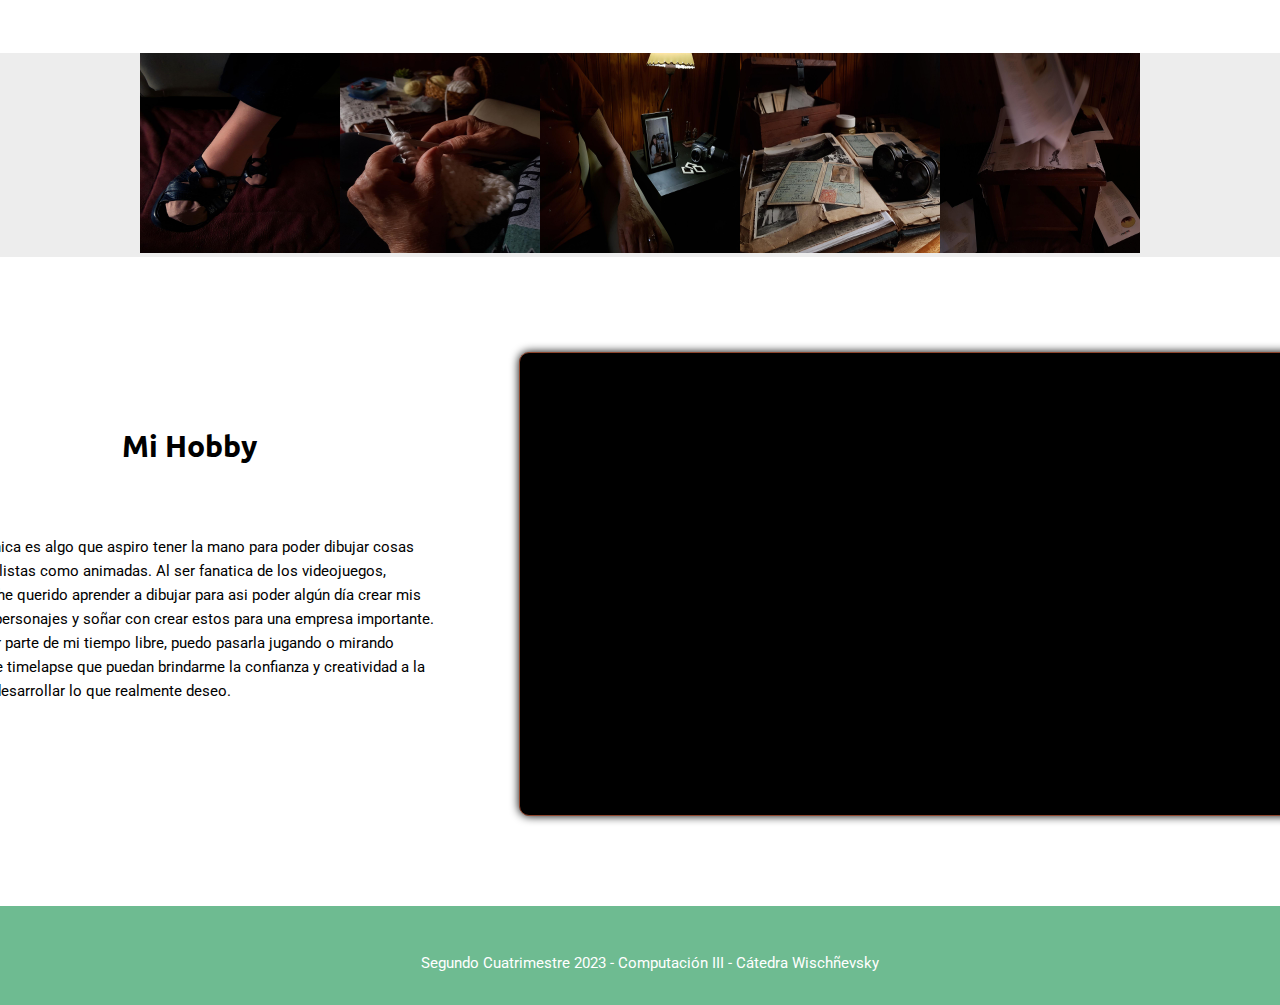
==== commit 25aeca8d: "Agregue una galeria en la parte de proyectos y solucione algunos inconvenientes." ====
--- a/index.html
+++ b/index.html
@@ -5,6 +5,17 @@
 <title>Mi Curr&iacute;culum Vitae - Muñoz</title>
 <link href="estilos.css" rel="stylesheet" type="text/css">
 <link rel="icon" href="img/faviconflor.ico">
+<script>
+	function cambiarDisplay(visibilidadNueva){
+		document.getElementById("galeria").style.display = visibilidadNueva
+	}
+	function mostrarGaleria(){
+		cambiarDisplay('flex')
+	}
+		function ocultarGaleria(){
+		cambiarDisplay('none')
+	}
+</script>
 </head>
 <body>
 	<header id="cabecera">
@@ -37,21 +48,21 @@
 	  </div>
 	  </div>
 		<article class="cards">
-			<section>
+			<section class="yo">
 				<h3>Sobre mí</h3>
 					<p>Me llamo Luc&iacute;a, soy estudiante de la carrera diseño y comunicación visual en la Universidad de Lan&uacute;s. Soy una persona que busca afrontar una nueva etapa dispuesta a poner en valor todos mis conocimientos y habilidades. Busco aprender y superarme d&iacute;a a d&iacute;a. Tambi&eacute;n soy amante de los juegos online y el dise&ntilde;o de personajes para ellos.</p>
 			</section>
-			<section>
+			<section class="educo">
 				<h3>Educación</h3>
 					<p>Escolarizada con Secundario Completo. Instituto Sagrada Familia, Banfield, 2019.</p>
 					<p>Licenciatura en Diseño y Comunicación Visual, actualmente en curso. Universidad Nacional de Lanús, 2020.</p>
 			</section>
-			<section>
+			<section class="lenguaje">
 				<h3>Idioma</h3>
 					<p><span style="color:#6EBB91">Espa&ntilde;ol</span> - Oral y escrito nativo.</p>
 					<p><span style="color:#6EBB91">Inglés</span> - Oral y escrito avanzado.</p>
 			</section>
-			<section>
+			<section class="dedicacion">
 				<h3>Trabajo</h3>
 					<p>Actualmente me encuentro en una nueva etapa trabajando para la empresa Mercado Libre S.R.L como Representante de Customer Experience. Ingres&eacute; a la empresa a principios de Abril del a&ntilde;o 2023. </p>
 			</section>
@@ -60,28 +71,25 @@
 			<h4>Habilidades</h4>
 				<div class="habilidad">
 					<div class="habilidad-etiqueta">Photoshop</div>
-    				<div class="habilidad-barra">
-      					<div class="progreso photoshop-progreso"></div>
-    				</div>
-  				</div>
-
-  				<div class="habilidad">
-					<div class="habilidad-etiqueta">Illustrator</div>
-					<div class="habilidad-barra">
-      					<div class="progreso illustrator-progreso"></div>
+						<div class="habilidad-barra">
+						<div class="progreso photoshop-progreso"></div>
 					</div>
 				</div>
-
+				<div class="habilidad">
+					<div class="habilidad-etiqueta">Illustrator</div>
+						<div class="habilidad-barra">
+						<div class="progreso illustrator-progreso"></div>
+					</div>
+				</div>
 				<div class="habilidad">
 					<div class="habilidad-etiqueta">Indesign</div>
-					<div class="habilidad-barra">
+						<div class="habilidad-barra">
 						<div class="progreso indesign-progreso"></div>
 					</div>
 				</div>
-
 				<div class="habilidad">
 					<div class="habilidad-etiqueta">HTML</div>
-					<div class="habilidad-barra">
+						<div class="habilidad-barra">
 						<div class="progreso html-progreso"></div>
 					</div>
 				</div>
@@ -128,18 +136,46 @@
 						 <h3>PINTURA LIBRE</h3>
 							<p>Composición de tres pinturas con relación.</p>
 							<p>Realizado en Medios Expresivos III.</p>
-					 </div>
-				</div>
-				<div class="caja f">
-					<img src="img/foto72ppi.jpg" width="300px" height="300px" alt="tp3tipo"/>
-					 <div class="contenido">
-						 <h3>LARGA ESPERA</h3>
-							<p>Se creó una composición fotográfica que se relacione entre otras.</p>
-							<p>Realizado en Fotografía.</p>
 					</div>
 				</div>
 			</div>
 			</article>
+			<section id="miniaturas">
+				<a href="#foto-1"><img src="img/abuela1.jpg" alt="abuelapie" width="200px" height="200px" onClick="mostrarGaleria()"></a>
+				<a href="#foto-2"><img src="img/abuela2.jpg" width="200px" height="200px" alt="abuelamano" onClick="mostrarGaleria()"></a>
+				<a href="#foto-3"><img src="img/abuela3.jpg" width="200px" height="200px" alt="abuelabrazo" onClick="mostrarGaleria()"></a>
+				<a href="#foto-4"><img src="img/abuela4.jpg" width="200px" height="200px" alt="antiguo" onClick="mostrarGaleria()"></a>
+				<a href="#foto-5"><img src="img/abuela5.jpg" width="200px" height="200px" alt="antiguo" onClick="mostrarGaleria()"></a>
+			</section>
+			<section id="galeria">
+				<ul id="galeria-oculta">
+					<li class="fraccion-galeria" id="foto-1">
+						<a href="#" class="primer-ultima-flecha"><img src="img/atras.svg" width="50px" height="50px" alt="Anterior"></a>
+						<img class="close" src="img/cerrar.svg" alt="Cerrar" width="50px" height="50px" onClick="ocultarGaleria()">
+						<a href="#foto-2"><img src="img/adelante.svg" width="50px" height="50px" alt="Siguiente"></a>
+					</li>
+					<li class="fraccion-galeria" id="foto-2">
+						<a href="#foto-1"><img src="img/atras.svg" width="50px" height="50px" alt="Anterior"></a>
+						<img class="close" src="img/cerrar.svg" alt="Cerrar" width="50px" height="50px" onClick="ocultarGaleria()">
+						<a href="#foto-3"><img src="img/adelante.svg" width="50px" height="50px" alt="Siguiente"></a>
+					</li>
+					<li class="fraccion-galeria" id="foto-3">
+						<a href="#foto-2"><img src="img/atras.svg" width="50px" height="50px" alt="Anterior"></a>
+						<img class="close" src="img/cerrar.svg" alt="Cerrar" width="50px" height="50px" onClick="ocultarGaleria()">
+						<a href="#foto-4" class="primer-ultima-flecha"><img src="img/adelante.svg" width="50px" height="50px" alt="Siguiente"></a>
+					</li>
+						<li class="fraccion-galeria" id="foto-4">
+						<a href="#foto-3"><img src="img/atras.svg" width="50px" height="50px" alt="Anterior"></a>
+						<img class="close" src="img/cerrar.svg" alt="Cerrar" width="50px" height="50px" onClick="ocultarGaleria()">
+						<a href="#foto-5" class="primer-ultima-flecha"><img src="img/adelante.svg" width="50px" height="50px" alt="Siguiente"></a>
+					</li>
+						<li class="fraccion-galeria" id="foto-5">
+						<a href="#foto-4"><img src="img/atras.svg" width="50px" height="50px" alt="Anterior"></a>
+						<img class="close" src="img/cerrar.svg" alt="Cerrar" width="50px" height="50px" onClick="ocultarGaleria()">
+						<a href="#" class="primer-ultima-flecha"><img src="img/adelante.svg" width="50px" height="50px" alt="Siguiente"></a>
+					</li>
+				</ul>
+			</section>
 			<seccion class="video" id="hobby">
 				<div class="contenido-info">
 					<h4>Mi Hobby</h4>
--- a/estilos.css
+++ b/estilos.css
@@ -144,13 +144,12 @@
 
 /*Datos sobre mi*/
 
-section {
+.yo, .educo, .lenguaje, .dedicacion {
 	padding: 40px;
 	max-width: 10%;
 	margin: 20px;
 	box-shadow: 0 0 10px rgba(0, 0, 0, 0.1);
 }
-
 
 .cards {
 	display: flex;
@@ -232,7 +231,7 @@
 
 @keyframes fill-progress {
   from { width: 0; }
-  to { width: 100%; }
+  to { width: 50%; }
 }
 
 /*Proyectos*/
@@ -298,25 +297,21 @@
 }
 
 .c {
-	margin-right: -68px;
 	flex-grow: 0;
 	order:1;
 }
 
 .d {
 	flex-grow: 0;
-	margin-top: 40px;
 	order:4;
 }
 
 .e {
 	flex-grow: 0;
-	margin: 40px;
 	order:5;
 }
 
 .f {
-	margin: 40px;
 	order:6;
 }
 
@@ -331,11 +326,91 @@
 	margin-top: 40px;
 }
 
+/*Galeria proyecto abuela*/
+
+#miniaturas {
+	display: flex;
+	justify-content: center;
+	background:#EDEDED;
+	width: auto;
+}
+
+#galeria {
+	display: none;
+	width: 100%;
+	justify-content: center;
+	height: 100vh;
+	background-color: #000000;
+	position: absolute;
+	top: 0;
+	z-index: 10;
+}
+
+#galeria-oculta {
+	display: flex;
+	width: 100%;
+	max-width: 1450px;
+	overflow: hidden;
+	z-index: 20;
+}
+
+.fraccion-galeria {
+	display: flex;
+	align-items: center;
+	background-repeat: no-repeat;
+	background-position: center;
+	background-size: contain;
+	width: 100%;
+	min-width: 1450px;
+	height: 100vh;
+	justify-content: space-between;
+}
+
+.primer-ultima-flecha {
+	visibility: hidden;
+}
+
+.close {
+	position: absolute;
+	top: 10px;
+	right: 2%;
+}
+
+#foto-1 {
+	background-image: url("img/abuela1.jpg");
+}
+
+#foto-2 {
+	background-image: url("img/abuela2.jpg")
+}
+
+#foto-3 {
+	background-image:url("img/abuela3.jpg");
+}
+
+#foto-4 {
+	background-image:url("img/abuela4.jpg")
+}
+
+#foto-5 {
+	background-image:url("img/abuela5.jpg")
+}
+
+#fondo-galeria {
+	background-color: black;
+	opacity: 0.9;
+	position: fixed;
+	top: 0;
+	width: 100%;
+	height: 100vh;
+	z-index: 0;
+}
+
 /*Video multimedia*/
 
 .video{
 	display: flex;
-	margin-top: 60px;
+	margin: 40px 0px 60px;
 	padding: 30px;
 	justify-content: center;
 }
@@ -361,7 +436,8 @@
 }
 .contenido-info h4{
 	display: flex;
-	padding: 10px 5px;
+	justify-content: center;
+	padding: 10px 0px;
 	color:#000000;
 	font-size: 30px;
 	font-family: "Ubuntu", "sans-serif";
@@ -399,13 +475,13 @@
 font-family: "Nunito, Saira, Roboto",sans-serif;
 margin: 0 auto;
 margin-top: 0px;
-padding: 20px;
+padding: 100px;
 border-radius: 15px;
 }
 
 form {
 font-family: "Nunito, Saira, Roboto",sans-serif;
-padding: 0;
+padding: 40px 0px;
 width: 90%;
 border-radius: 15px;
 margin: 0 auto;
@@ -480,6 +556,22 @@
 	background-color: #6EBB91;
 	padding: 5px 0px 30px 20px;
 	justify-content: center;
-	margin-top: 60px;
+	margin-top: 0px;
 	color: white;
+}
+
+/*Media Responsive*/
+
+@media screen and (max-width:600px) {
+	body {
+		font-size: 0.75em;
+	}
+	
+	.botonera {
+		padding: 10px;
+	}
+	
+	main {
+		flex-direction: column;
+	}
 }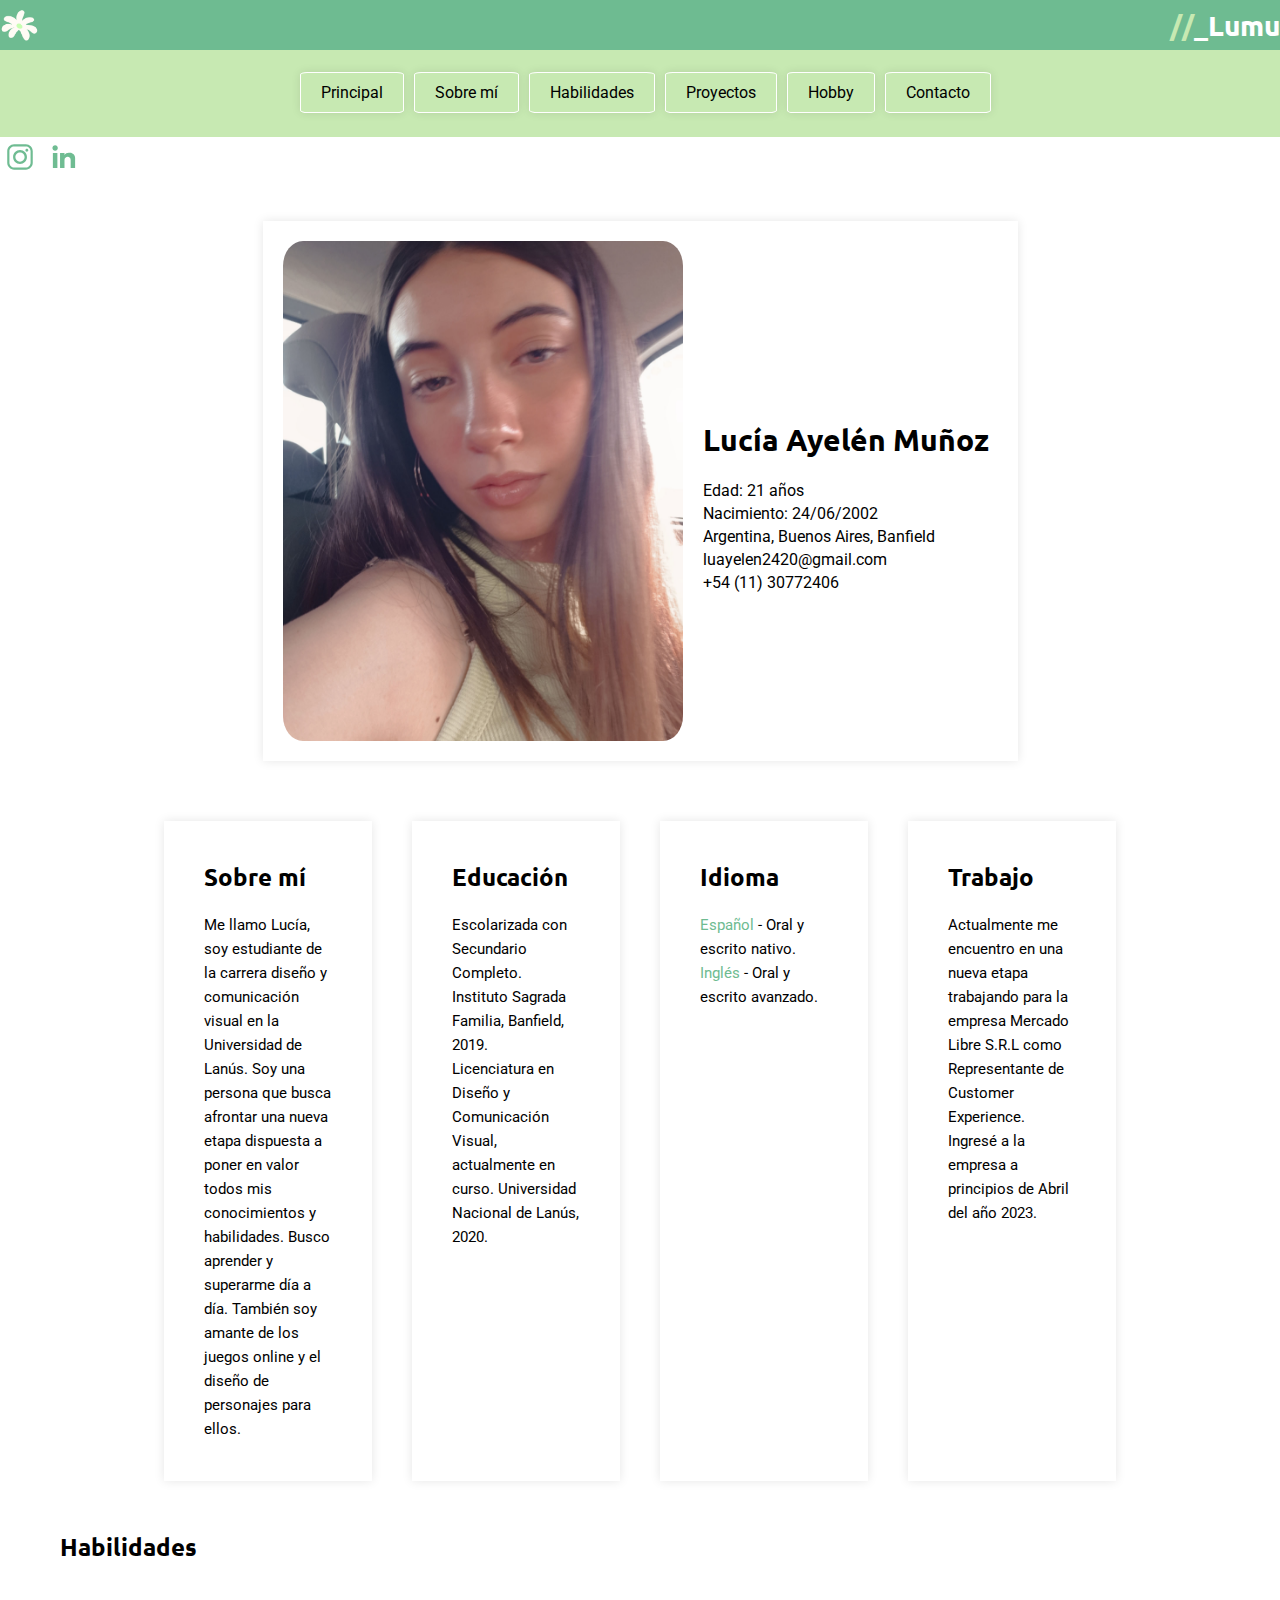
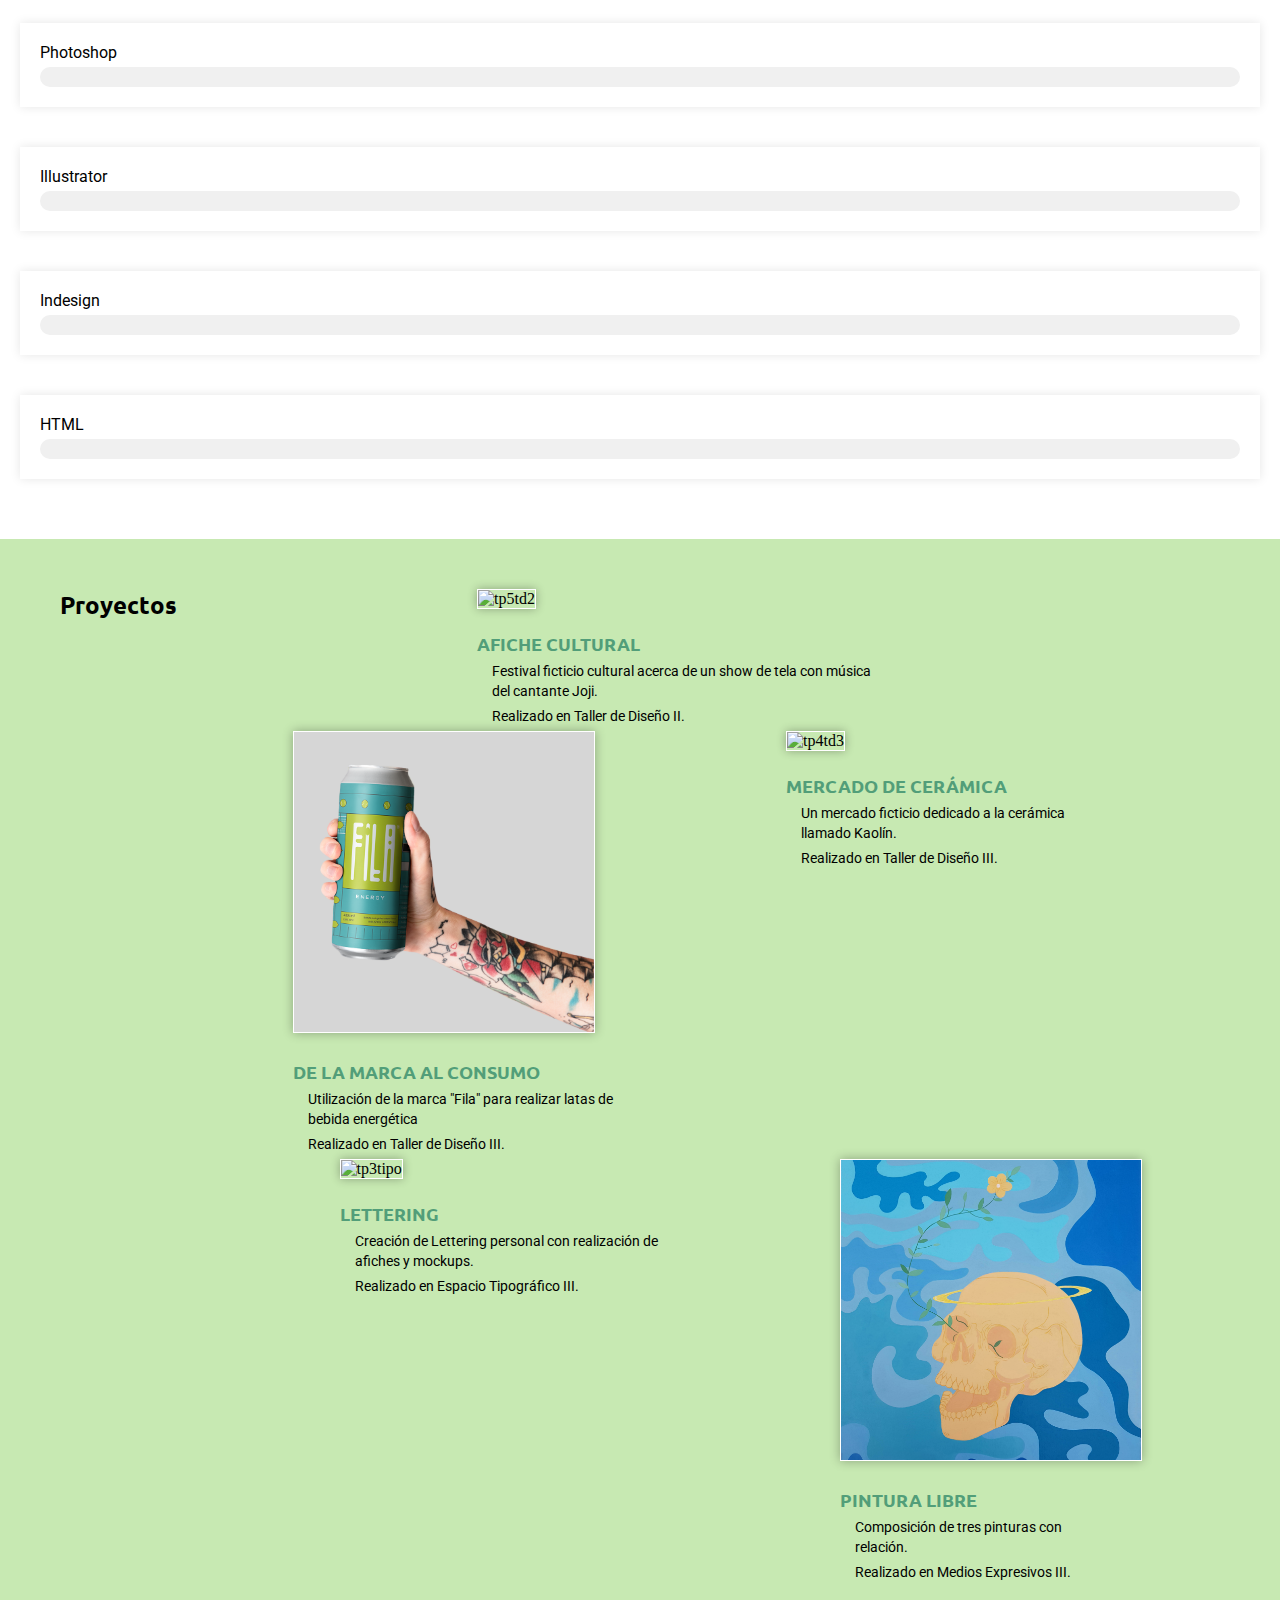
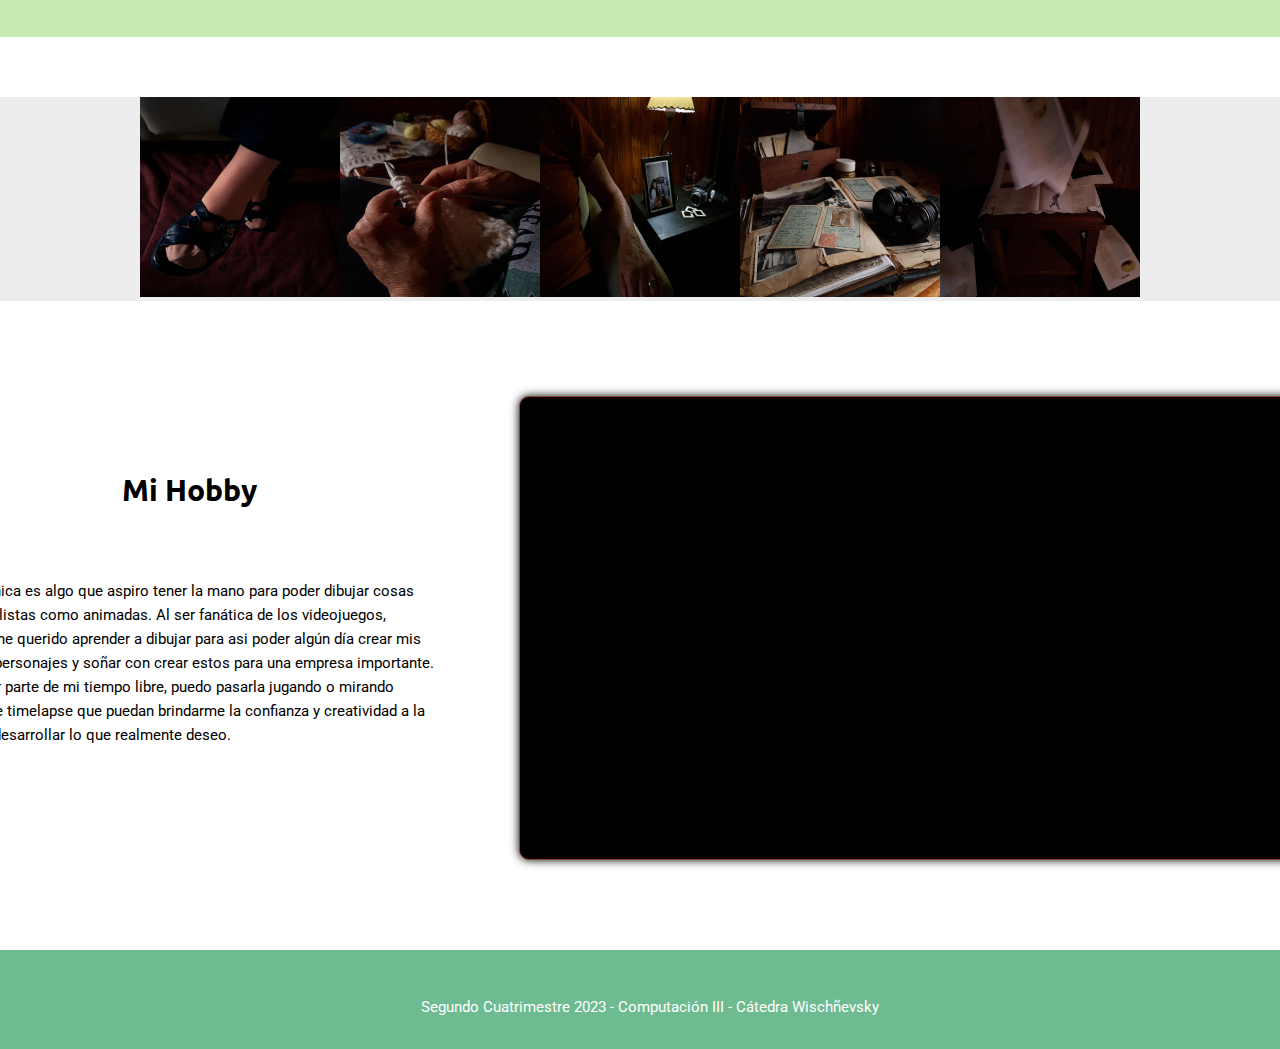
==== commit 718ed1bb: "Avances para ultima correccion" ====
--- a/index.html
+++ b/index.html
@@ -19,7 +19,8 @@
 </head>
 <body>
 	<header id="cabecera">
-		<h1>//_Lumu</h1> 
+		<img src="img/icono.svg" width="38px" height="38px">
+	  <h1><span style="color:#C7E9B2">//</span>_Lumu</h1> 
 	</header>
 	<nav class="botonera">
 		<ul>
@@ -31,6 +32,10 @@
 			<li><a href="contacto.html">Contacto</a></li>	
 		</ul>
 	</nav>
+	<section class="redes">
+		<img src="img/instagram.svg" width="40px" height="40px">
+		<img src="img/linkedin.svg" width="40px" height="40px">
+	</section>
 	<main>
 	<div class="container"> 
 	  <div class="profile-image">
@@ -95,7 +100,7 @@
 				</div>
 		</article>
 		<aside>
-			<article class="trabajos" id="proyectos">
+			<article class="trabajos">
 				<h5>Proyectos</h5>
 			<div class="tps">
 				<div class="caja a">
@@ -179,7 +184,7 @@
 			<seccion class="video" id="hobby">
 				<div class="contenido-info">
 					<h4>Mi Hobby</h4>
-					<p>Desde chica es algo que aspiro tener la mano para poder dibujar cosas tanto realistas como animadas. Al ser fanatica de los videojuegos, siempre he querido aprender a dibujar para asi poder algún día crear mis propios personajes y soñar con crear estos para una empresa importante. La mayor parte de mi tiempo libre, puedo pasarla jugando o mirando videos de timelapse que puedan brindarme la confianza y creatividad a la hora de desarrollar lo que realmente deseo.</p>
+					<p>Desde chica es algo que aspiro tener la mano para poder dibujar cosas tanto realistas como animadas. Al ser fanática de los videojuegos, siempre he querido aprender a dibujar para asi poder algún día crear mis propios personajes y soñar con crear estos para una empresa importante. La mayor parte de mi tiempo libre, puedo pasarla jugando o mirando videos de timelapse que puedan brindarme la confianza y creatividad a la hora de desarrollar lo que realmente deseo.</p>
 				</div>
 				<div class="contenido-video">
 					<video src="img/speedart.mp4" autoplay loop width="1920" height="1080"></video>
@@ -193,4 +198,4 @@
 		</aside>
 	</footer>
 </body>
-</html>
+</html>--- a/estilos.css
+++ b/estilos.css
@@ -8,6 +8,11 @@
 	margin: 0px;
 	padding: 0px;
 }
+/*fijate que en las fotos en las de abajo tener margenes de 40 px que hace que no te quede bien el flex wrap.
+@keyframes fill-progress { /*en este caso para que no llegue la barra completa de habilidades tendrias que poner en vez de 100%, 90%.
+en el formulario tener que borrar
+.formulario {
+    background-image: url(img/patron.png);*/
 
 /*Cabecera*/
 
@@ -229,7 +234,7 @@
   animation-delay: 1.5s; 
 }
 
-@keyframes fill-progress {
+@keyframes fill-progress { /*en este caso para que no llegue la barra completa de habilidades tendrias que poner en vez de 100%, 90%*/
   from { width: 0; }
   to { width: 50%; }
 }
@@ -574,4 +579,4 @@
 	main {
 		flex-direction: column;
 	}
-}+}
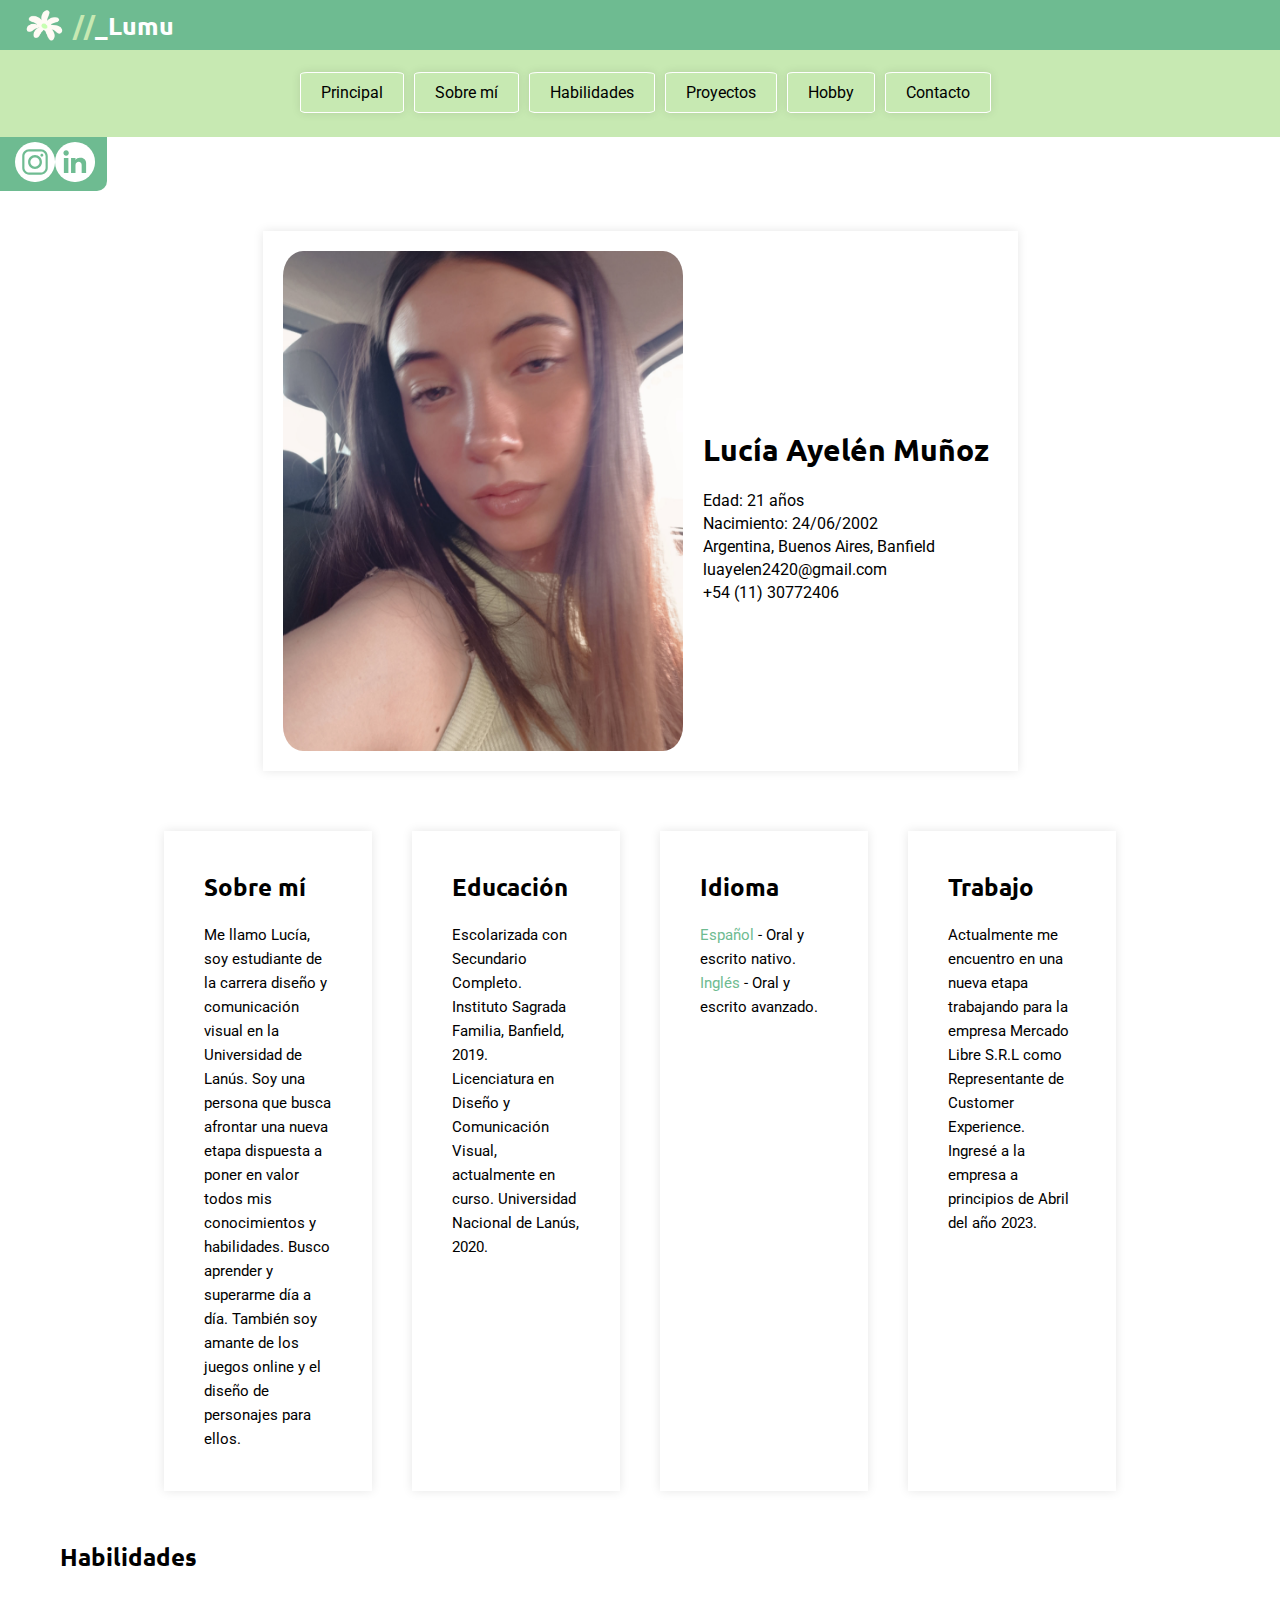
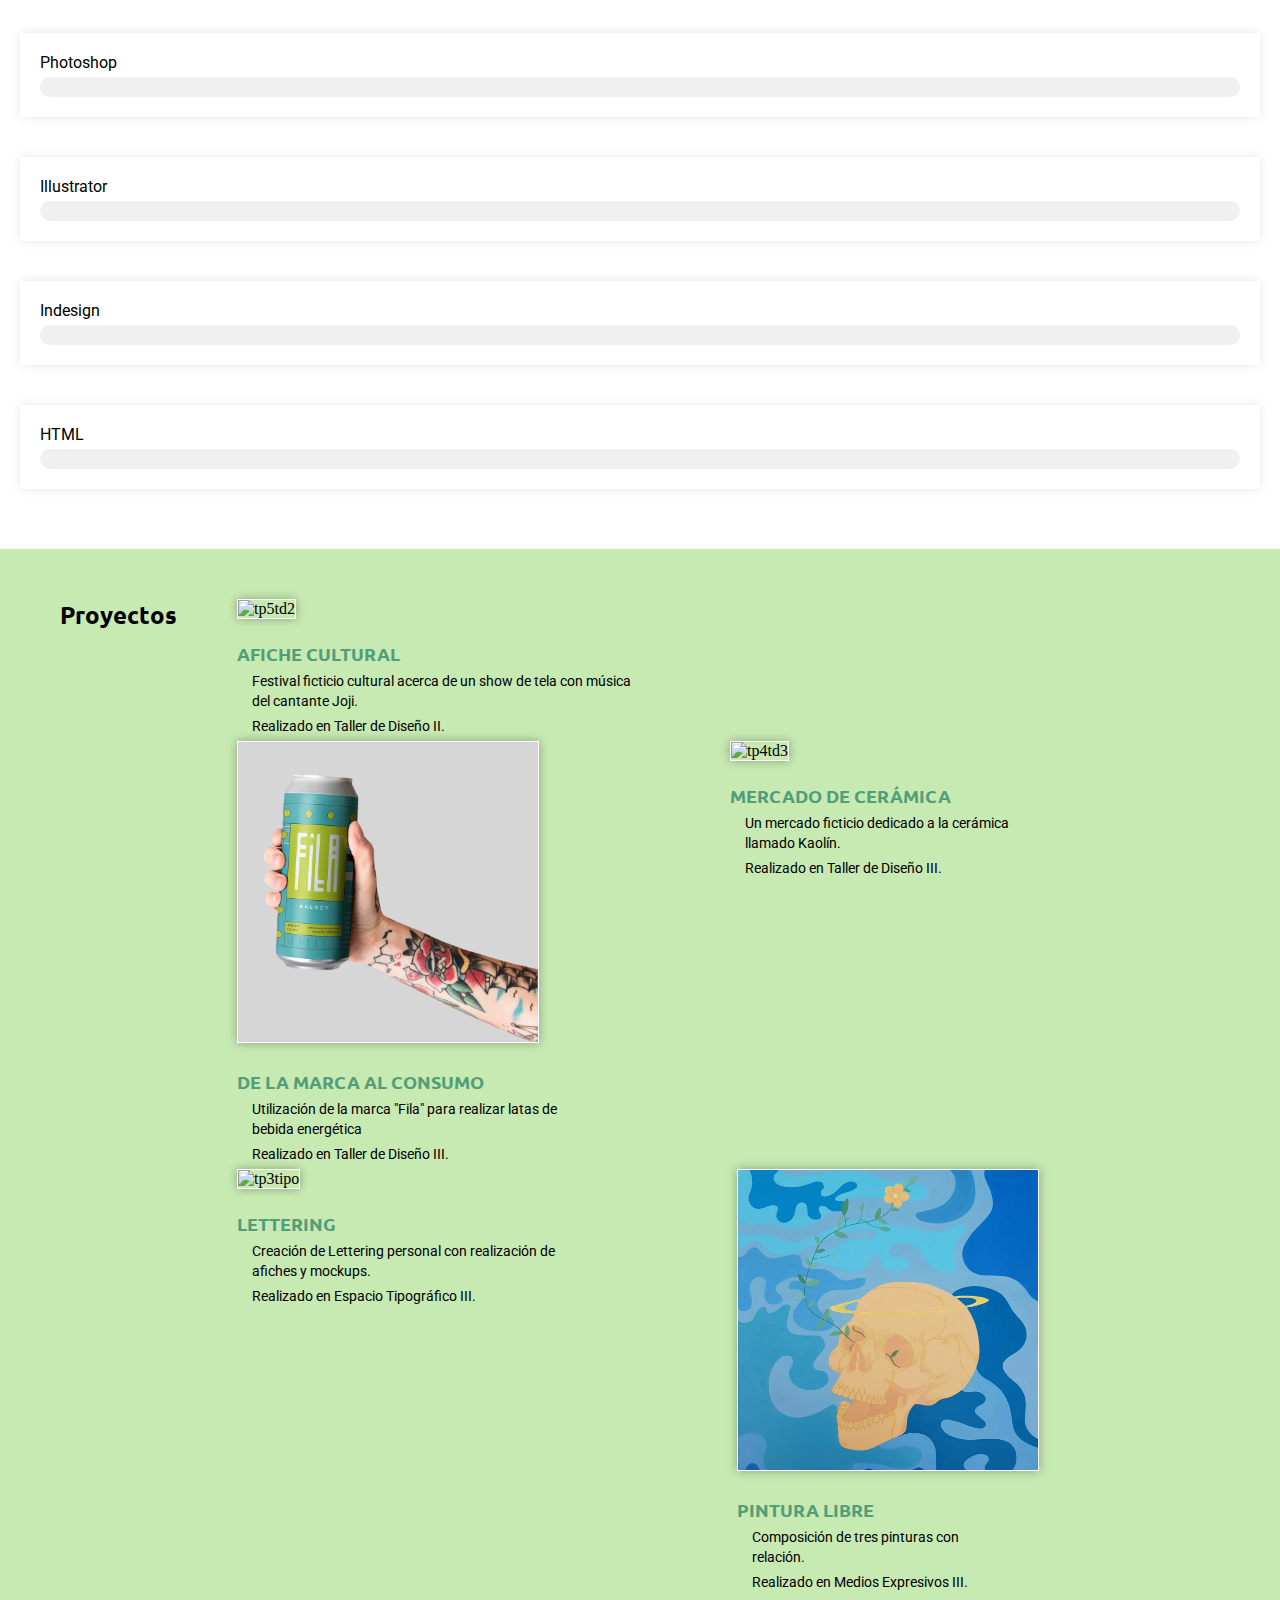
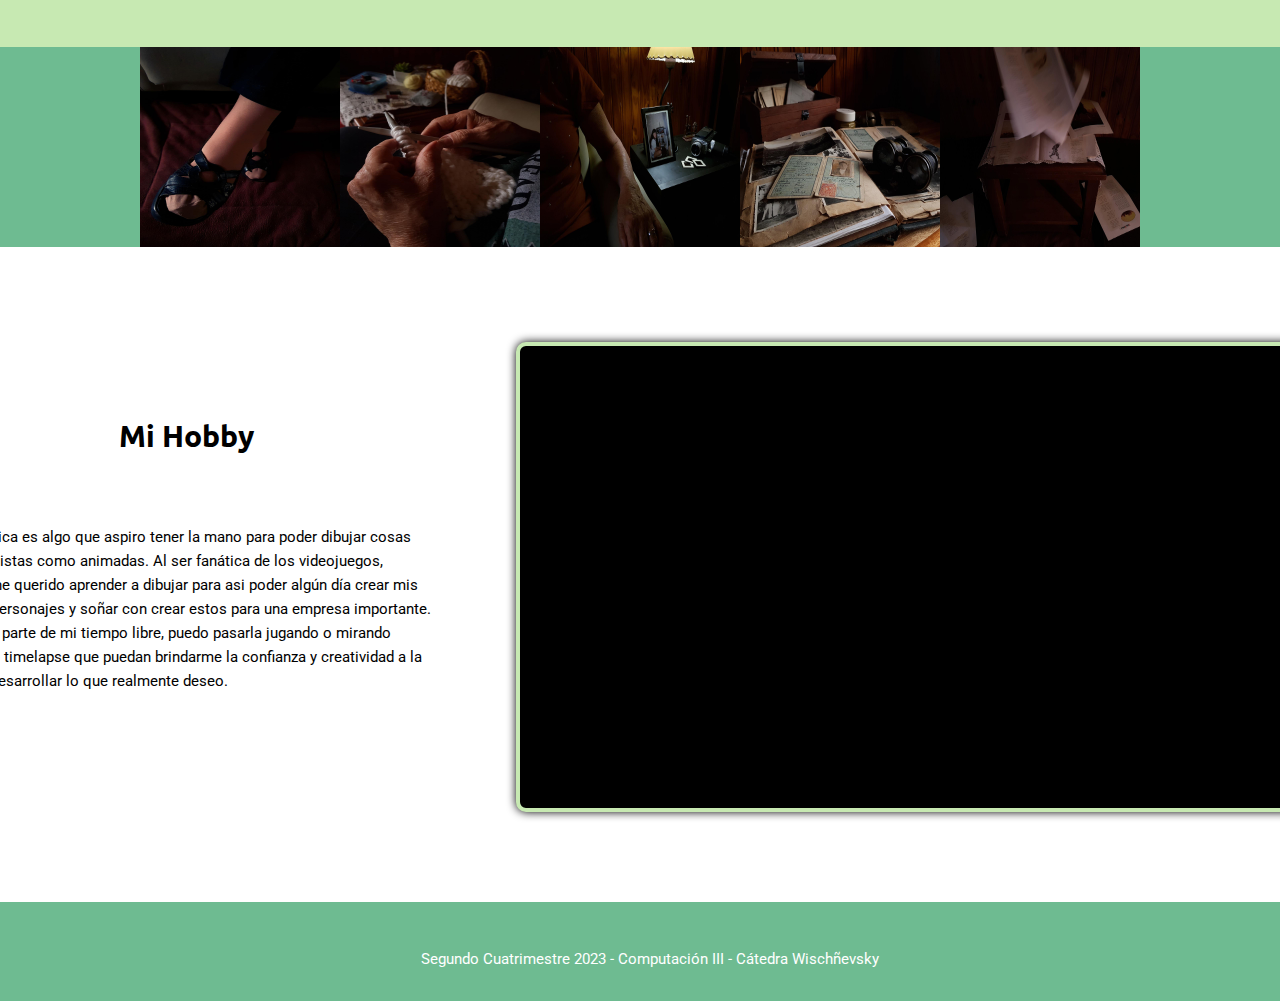
==== commit 936bacdd: "Correccion de avances en header." ====
--- a/index.html
+++ b/index.html
@@ -198,4 +198,4 @@
 		</aside>
 	</footer>
 </body>
-</html>+</html>
--- a/estilos.css
+++ b/estilos.css
@@ -4,15 +4,13 @@
 
 @import url('https://fonts.googleapis.com/css2?family=Roboto&family=Ubuntu:wght@500&display=swap');
 
+
+
 *{
 	margin: 0px;
 	padding: 0px;
-}
-/*fijate que en las fotos en las de abajo tener margenes de 40 px que hace que no te quede bien el flex wrap.
-@keyframes fill-progress { /*en este caso para que no llegue la barra completa de habilidades tendrias que poner en vez de 100%, 90%.
-en el formulario tener que borrar
-.formulario {
-    background-image: url(img/patron.png);*/
+	cursor: url("img/navegacion.png"),auto; 
+}
 
 /*Cabecera*/
 
@@ -29,13 +27,16 @@
 	background-color: white;
 	padding: 10px 20px;
 	display: flex;
-	justify-content: space-between;
 	align-items: center;
 }
 
+#cabecera img {
+	padding: 0px 0px 0px 25px;
+}
+
 h1 {
-	margin:0px 0px 0px 20px;
-	font-size: 28px;
+	margin:0px 0px 0px 10px;
+	font-size: 25px;
 	color:white;
 	font-family: "Ubuntu", "sans-serif";
 }
@@ -87,6 +88,17 @@
 	color: #FFFFFF; 
 }
 
+.redes {
+	display: flex;
+	align-content: center;
+	justify-content:space-between;
+	background-color: #6EBB91;
+	width: 6%;
+	height: 44px;
+	padding: 5px 15px;
+	border-bottom-right-radius: 10px; 
+}
+
 /*Perfil*/
 
 .container {
@@ -212,29 +224,45 @@
 }
 
 .photoshop-progreso {
-  background-color: #6EBB91;
-  animation: fill-progress 4s ease forwards;
+	background-color: #6EBB91;
+	animation: progreso-ps 4s ease forwards;
+	animation-delay: 2s; 
 }
 
 .illustrator-progreso {
-  background-color: #6EBB91;
-  animation: fill-progress 4s ease forwards;
-  animation-delay: 0.5s; 
+	background-color: #6EBB91;
+	animation: progreso-ai 4s ease forwards;
+	animation-delay: 3s; 
 }
 
 .indesign-progreso {
-  background-color: #6EBB91;
-  animation: fill-progress 4s ease forwards;
-  animation-delay: 1s; 
+	background-color: #6EBB91;
+	animation: progreso-id 4s ease forwards;
+	animation-delay: 4s; 
 }
 
 .html-progreso {
-  background-color: #6EBB91;
-  animation: fill-progress 4s ease forwards;
-  animation-delay: 1.5s; 
-}
-
-@keyframes fill-progress { /*en este caso para que no llegue la barra completa de habilidades tendrias que poner en vez de 100%, 90%*/
+	background-color: #6EBB91;
+	animation: progreso-dw 4s ease forwards;
+	animation-delay: 5s; 
+}
+
+@keyframes progreso-ps {
+  from { width: 0; }
+  to { width: 70%; }
+}
+
+@keyframes progreso-ai {
+  from { width: 0; }
+  to { width: 85%; }
+}
+
+@keyframes progreso-id {
+  from { width: 0; }
+  to { width: 75%; }
+}
+
+@keyframes progreso-dw {
   from { width: 0; }
   to { width: 50%; }
 }
@@ -244,7 +272,7 @@
 .trabajos {
 	padding: 50px 0px 50px 0px;
 	background-color:#C7E9B2;
-	margin: 60px 0px;
+	margin: 60px 0px 0px;
 	display: flex;
 	flex-direction:row;
 	justify-content: center;
@@ -274,7 +302,7 @@
 
 .tps {
 	display: flex;
-	justify-content: center;
+	justify-content:flex-start;
 	flex-wrap:wrap;
 }
 
@@ -315,11 +343,6 @@
 	flex-grow: 0;
 	order:5;
 }
-
-.f {
-	order:6;
-}
-
 
 h6 {
 	font-size: 20px;
@@ -336,8 +359,8 @@
 #miniaturas {
 	display: flex;
 	justify-content: center;
-	background:#EDEDED;
-	width: auto;
+	background:#6EBB91;
+	height: 200px;
 }
 
 #galeria {
@@ -430,7 +453,7 @@
 	width: 820px;
 	height: 462px;
 	border-radius: 10px;
-	border: 1px solid #8E452D;
+	border: 4px solid #C7E9B2;
 	background: #000000;
 	box-shadow: 0 0 10px rgba(0, 0, 0, 1);
 }
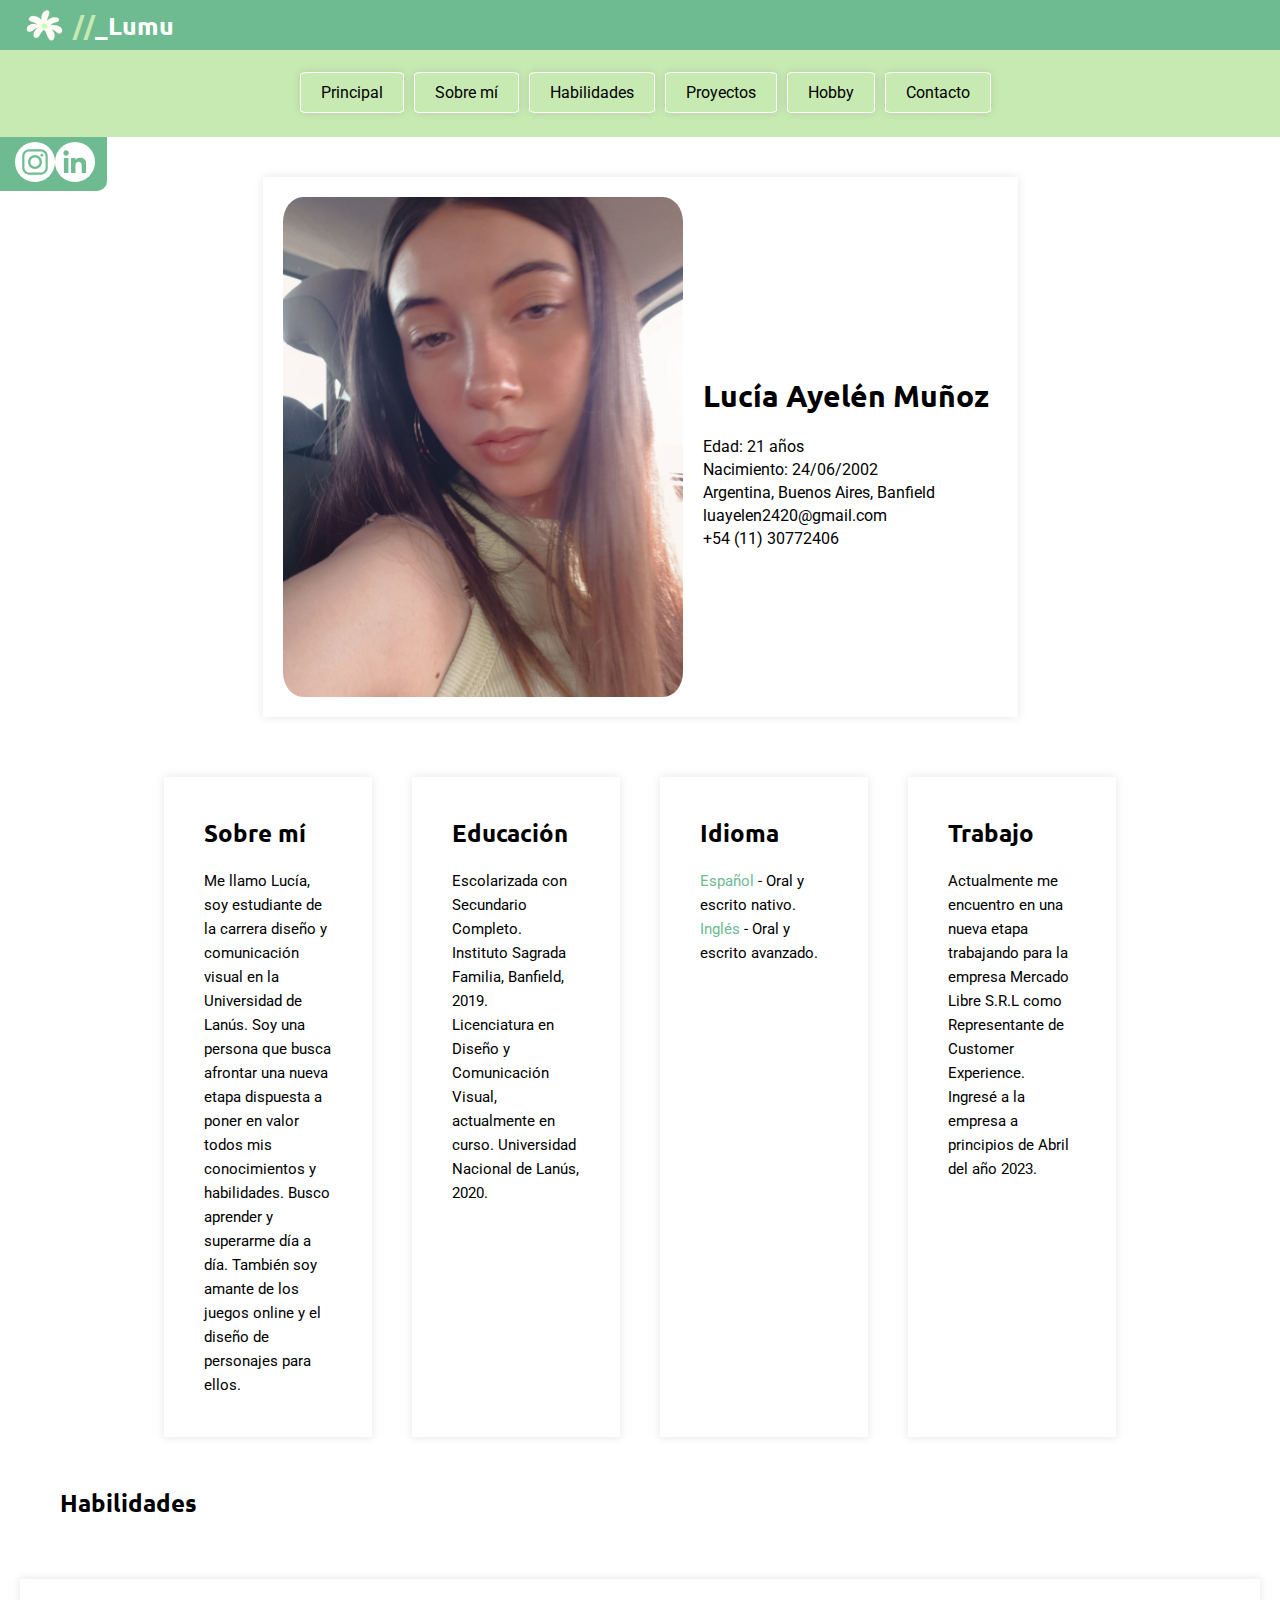
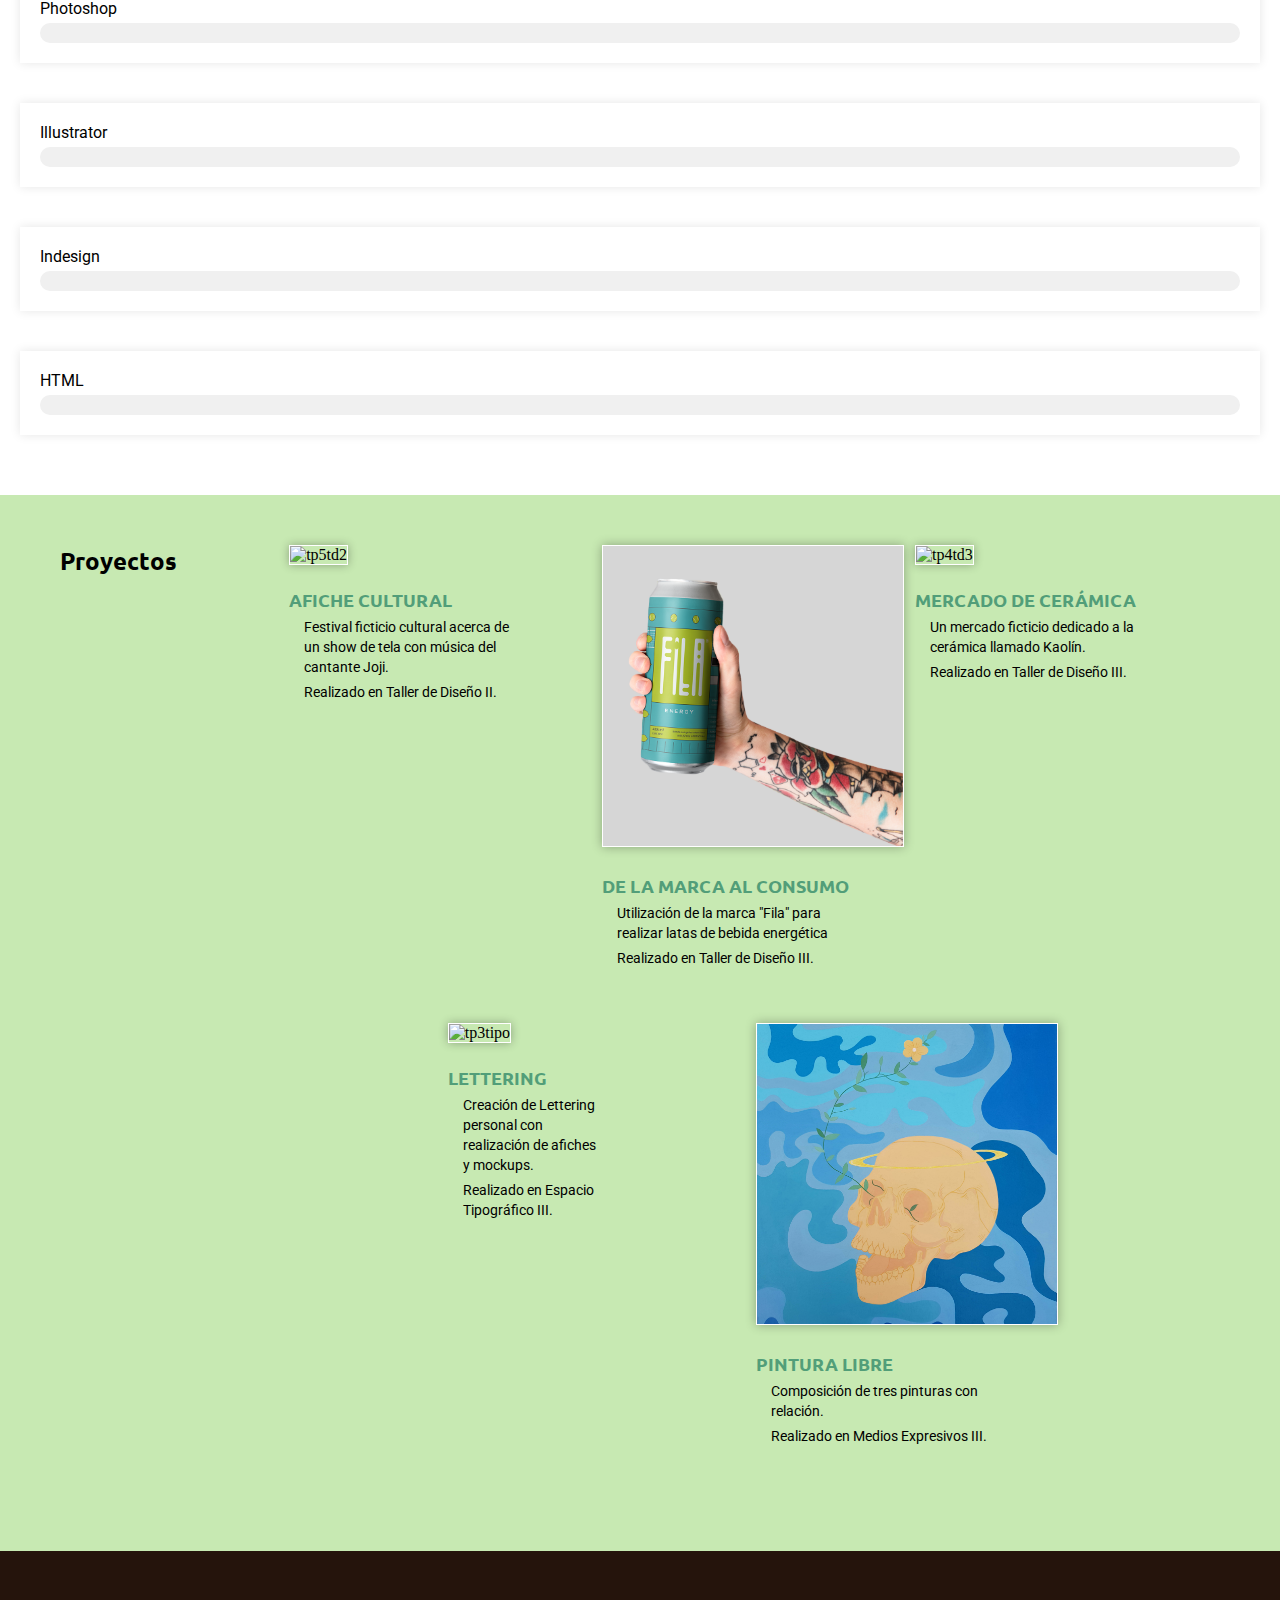
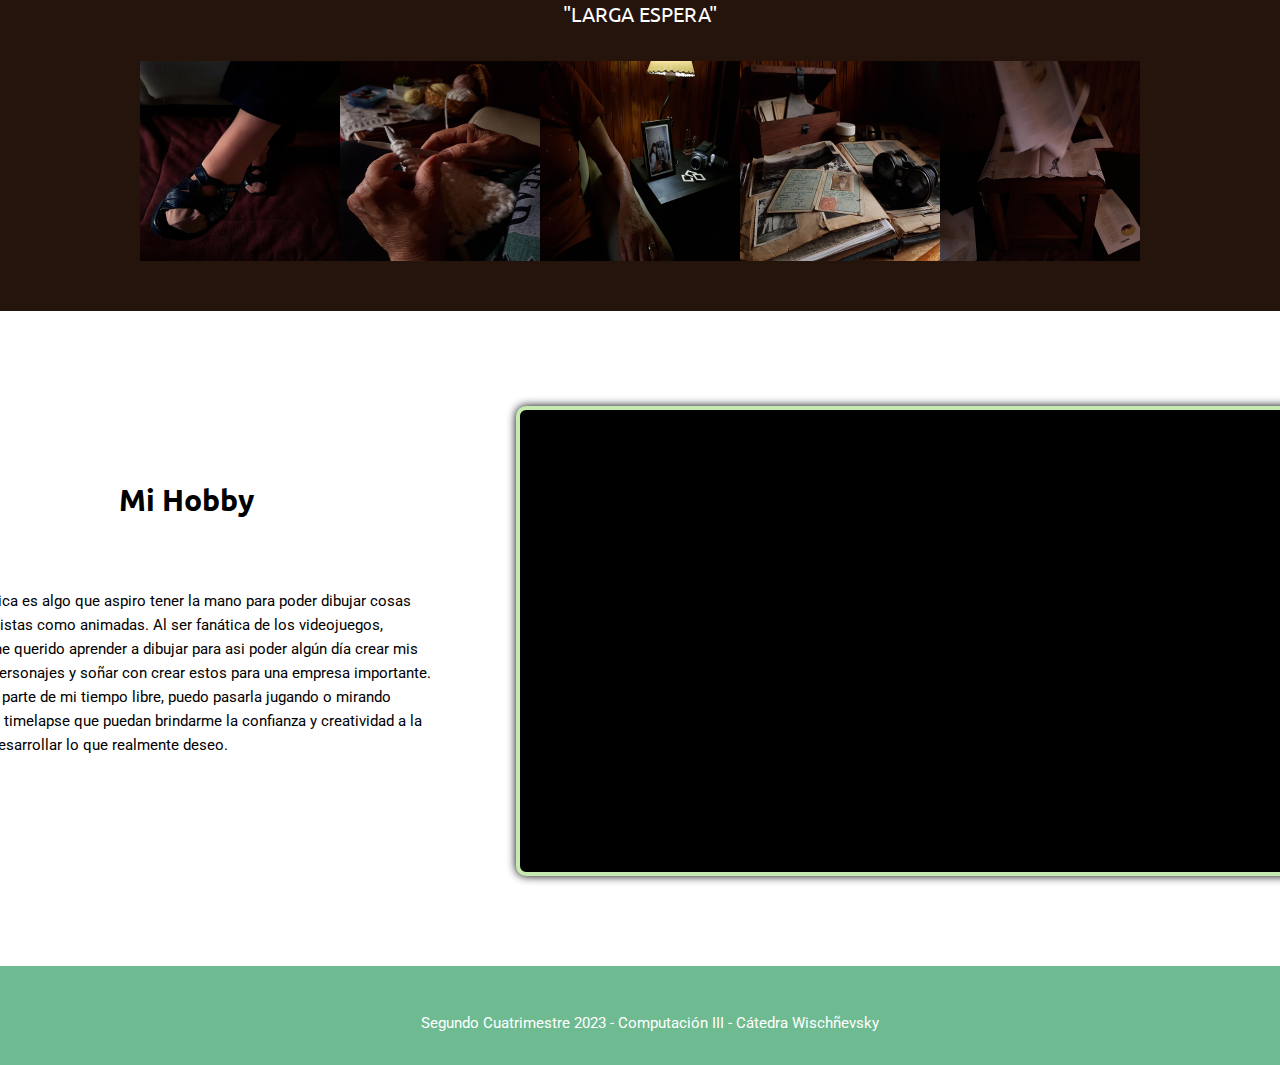
==== commit 9a2a672f: "Termine la seccion de galeria y agregue algunas cosas mas, aun falta el media." ====
--- a/index.html
+++ b/index.html
@@ -32,10 +32,16 @@
 			<li><a href="contacto.html">Contacto</a></li>	
 		</ul>
 	</nav>
-	<section class="redes">
-		<img src="img/instagram.svg" width="40px" height="40px">
-		<img src="img/linkedin.svg" width="40px" height="40px">
-	</section>
+	<article>
+		<ul class="redes">
+			<a href="https://www.instagram.com/ayelen.lu/" target="_blank">
+   			<li><img src="img/instagram.svg" width="40px" height="40px" alt="in"></li>
+			</a>
+			<a href="https://www.linkedin.com/in/luc%C3%ADa-ayel%C3%A9n-mu%C3%B1oz-105873285/" target="_blank">	
+			<li><img src="img/linkedin.svg" width="40px" height="40px" alt="in"></li>
+			</a>
+		</ul>
+	</article>
 	<main>
 	<div class="container"> 
 	  <div class="profile-image">
@@ -100,7 +106,7 @@
 				</div>
 		</article>
 		<aside>
-			<article class="trabajos">
+			<article class="trabajos" id="proyectos">
 				<h5>Proyectos</h5>
 			<div class="tps">
 				<div class="caja a">
@@ -145,6 +151,9 @@
 				</div>
 			</div>
 			</article>
+			<div class="seccion">
+				<h8>"LARGA ESPERA"</h8>
+			</div>
 			<section id="miniaturas">
 				<a href="#foto-1"><img src="img/abuela1.jpg" alt="abuelapie" width="200px" height="200px" onClick="mostrarGaleria()"></a>
 				<a href="#foto-2"><img src="img/abuela2.jpg" width="200px" height="200px" alt="abuelamano" onClick="mostrarGaleria()"></a>
--- a/estilos.css
+++ b/estilos.css
@@ -3,7 +3,6 @@
 @import url("https://fonts.googleapis.com/css2?family=Ubuntu:wght@500&display=swap");
 
 @import url('https://fonts.googleapis.com/css2?family=Roboto&family=Ubuntu:wght@500&display=swap');
-
 
 
 *{
@@ -89,14 +88,20 @@
 }
 
 .redes {
+	position: absolute;
+	text-decoration: none;
 	display: flex;
 	align-content: center;
-	justify-content:space-between;
+	justify-content:space-around;
 	background-color: #6EBB91;
 	width: 6%;
 	height: 44px;
 	padding: 5px 15px;
 	border-bottom-right-radius: 10px; 
+}
+
+article ul {
+	list-style: none;
 }
 
 /*Perfil*/
@@ -302,7 +307,7 @@
 
 .tps {
 	display: flex;
-	justify-content:flex-start;
+	justify-content:center;
 	flex-wrap:wrap;
 }
 
@@ -320,32 +325,39 @@
 }
 
 .a {
+	width: 30%;
 	flex-grow: 0;
 	order:3; 
 }
 
 .b {
+	width: 30%;
 	flex-grow: 0;
 	order:2; 
 }
 
 .c {
+	width: 30%;
 	flex-grow: 0;
 	order:1;
 }
 
 .d {
+	padding: 50px;
+	width: 20%;
 	flex-grow: 0;
 	order:4;
 }
 
 .e {
+	padding: 50px;
+	width: 30%;
 	flex-grow: 0;
 	order:5;
 }
 
 h6 {
-	font-size: 20px;
+	font-size: 30px;
 	margin-bottom: 20px;
 	font-family: "Ubuntu", "sans-serif";
 }
@@ -359,8 +371,27 @@
 #miniaturas {
 	display: flex;
 	justify-content: center;
-	background:#6EBB91;
-	height: 200px;
+	flex-wrap: wrap;
+	background:#25140C;
+	height: 250px;
+}
+
+.seccion {
+	height: 10px;
+	display: flex;
+	justify-content: center;
+	background:#25140C;
+	padding: 50px;
+}
+
+h8 {
+	font-family: "Ubuntu", "sans-serif";
+	color: #FFFFFF;
+	font-size: 20px;
+}
+
+.seccion p {
+	font-size:14px;
 }
 
 #galeria {
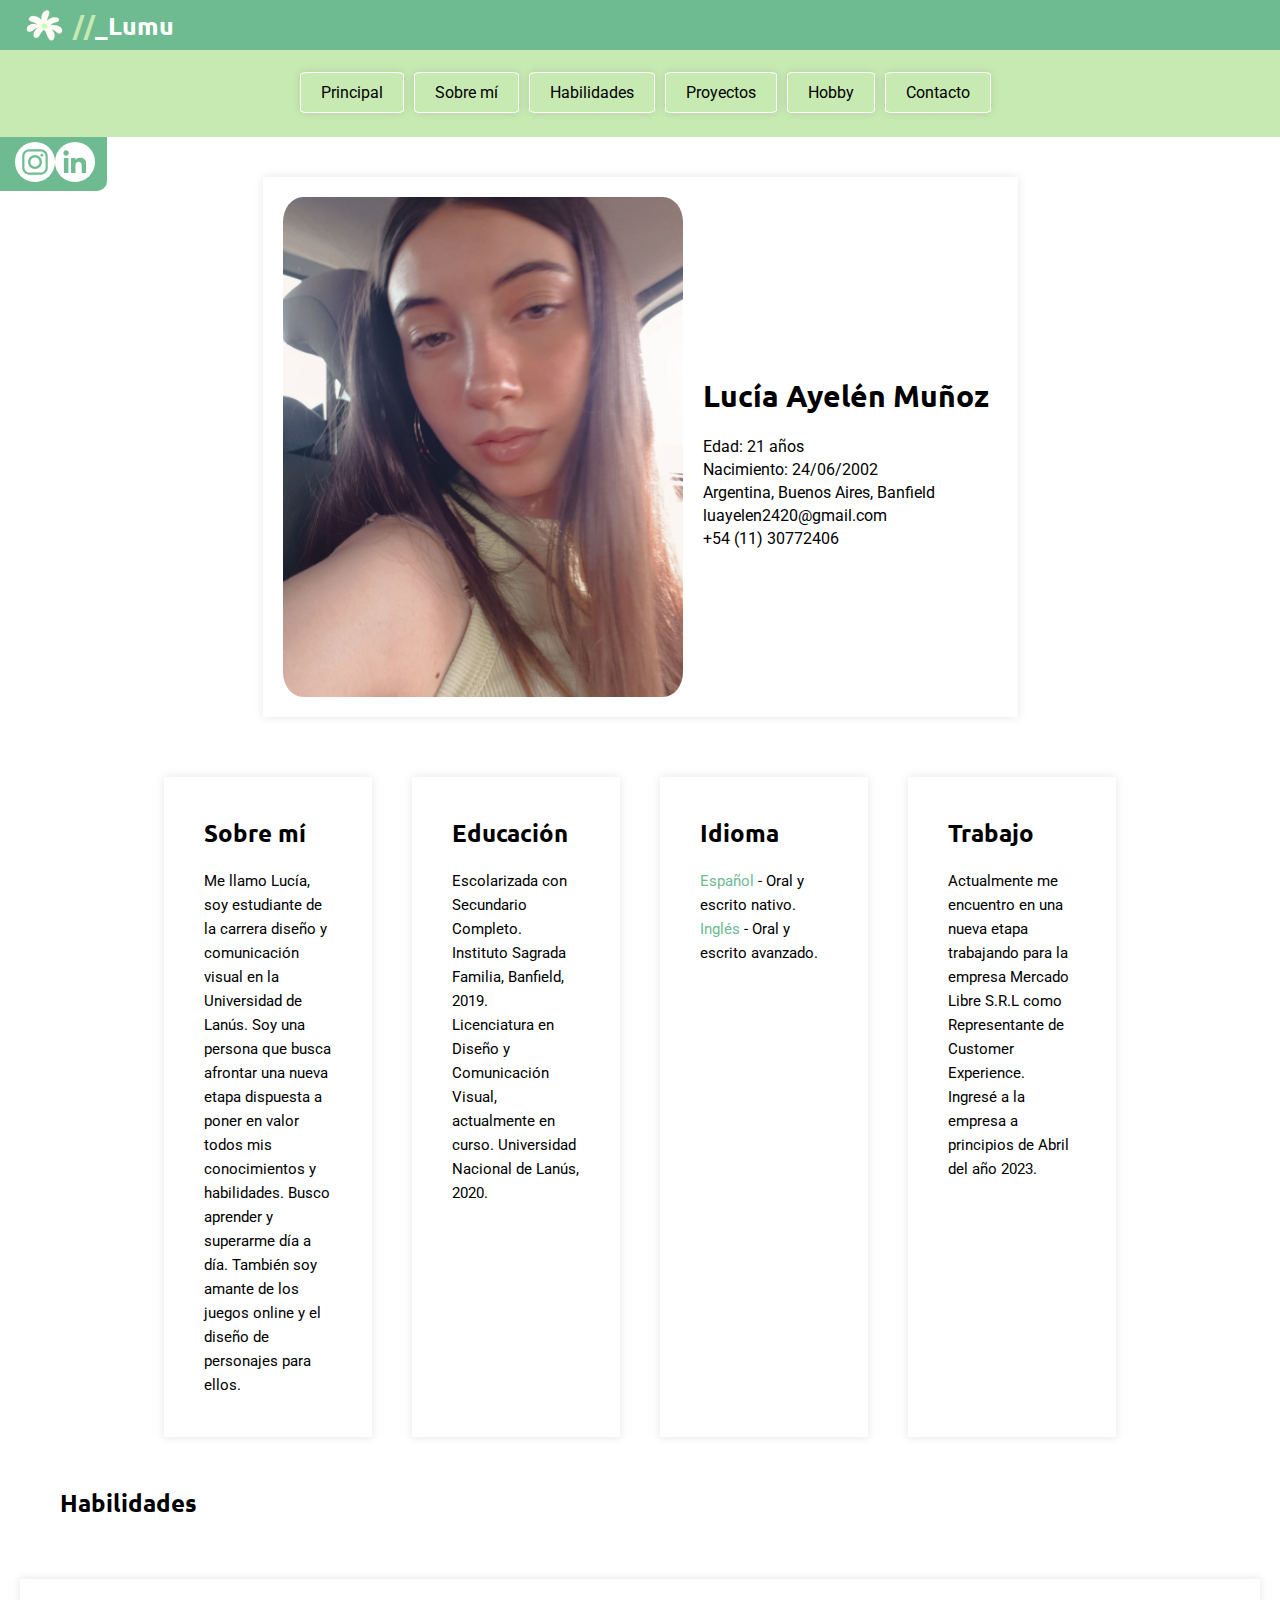
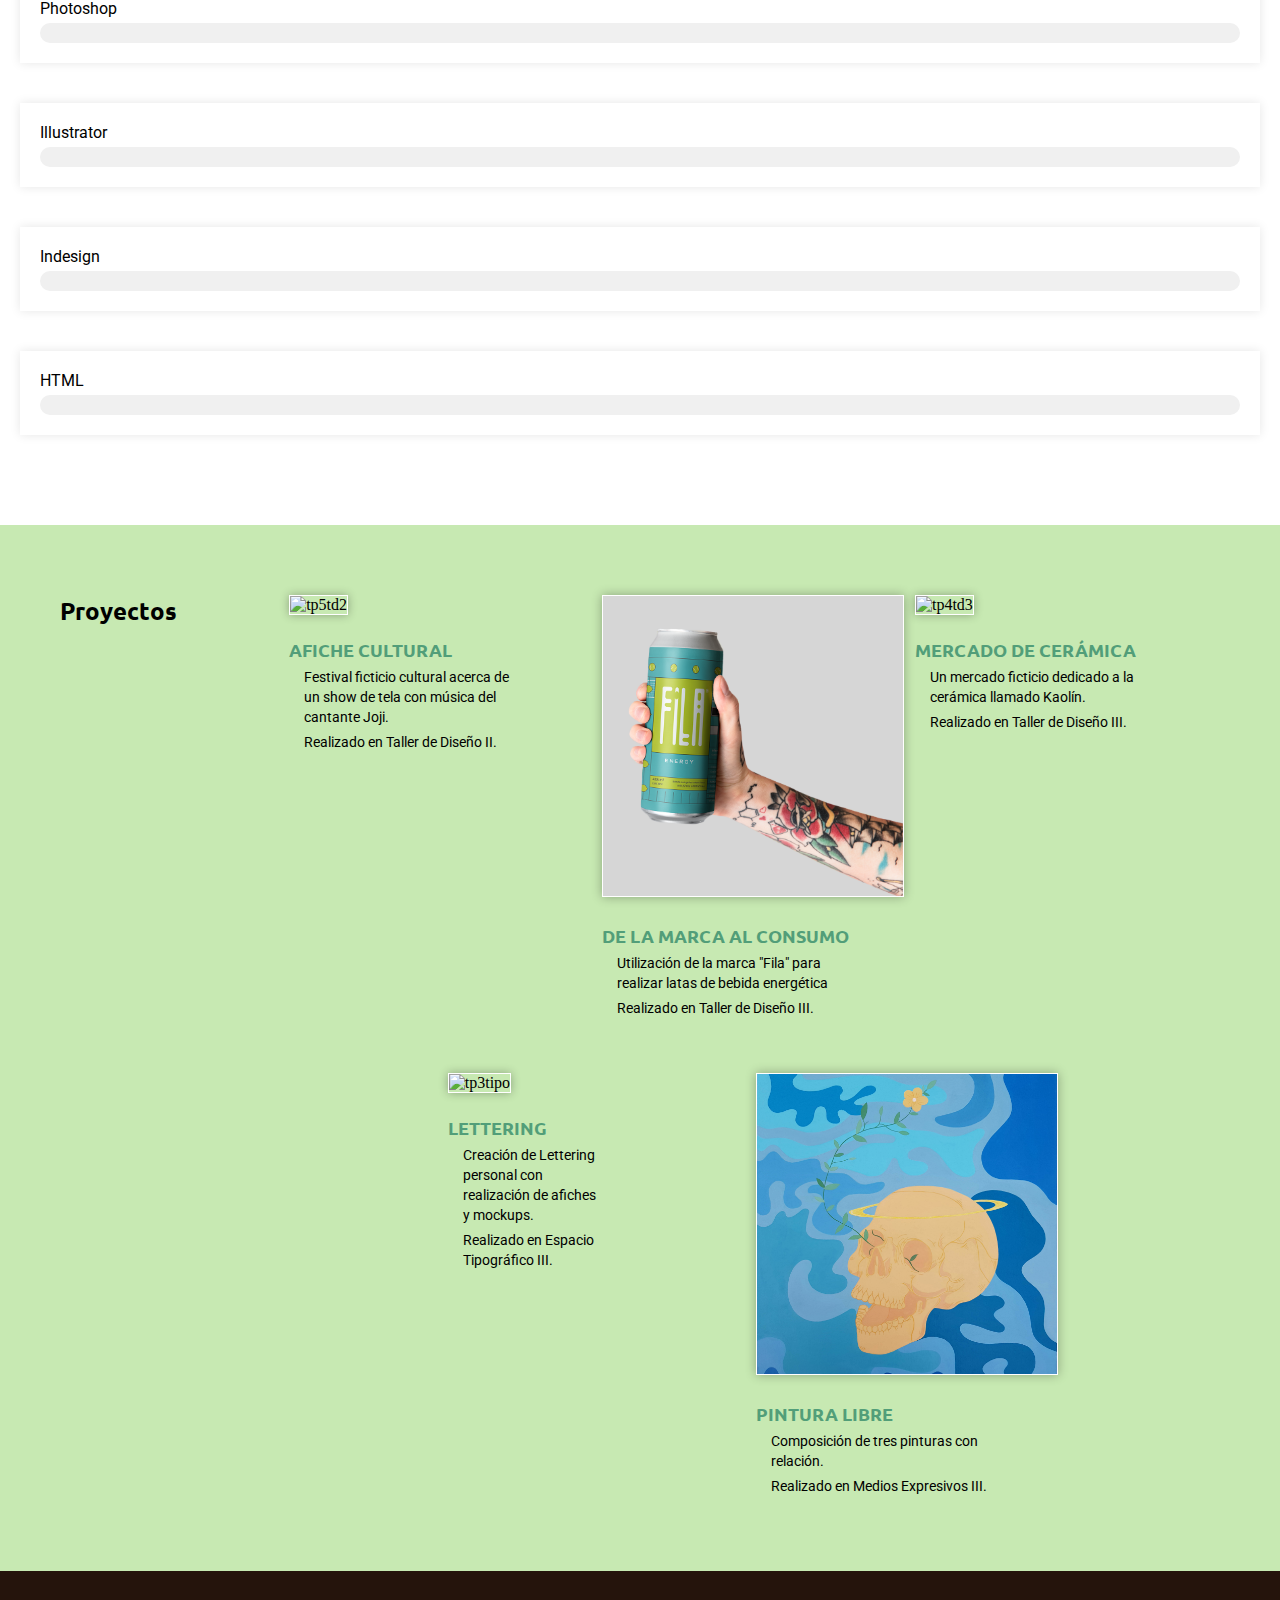
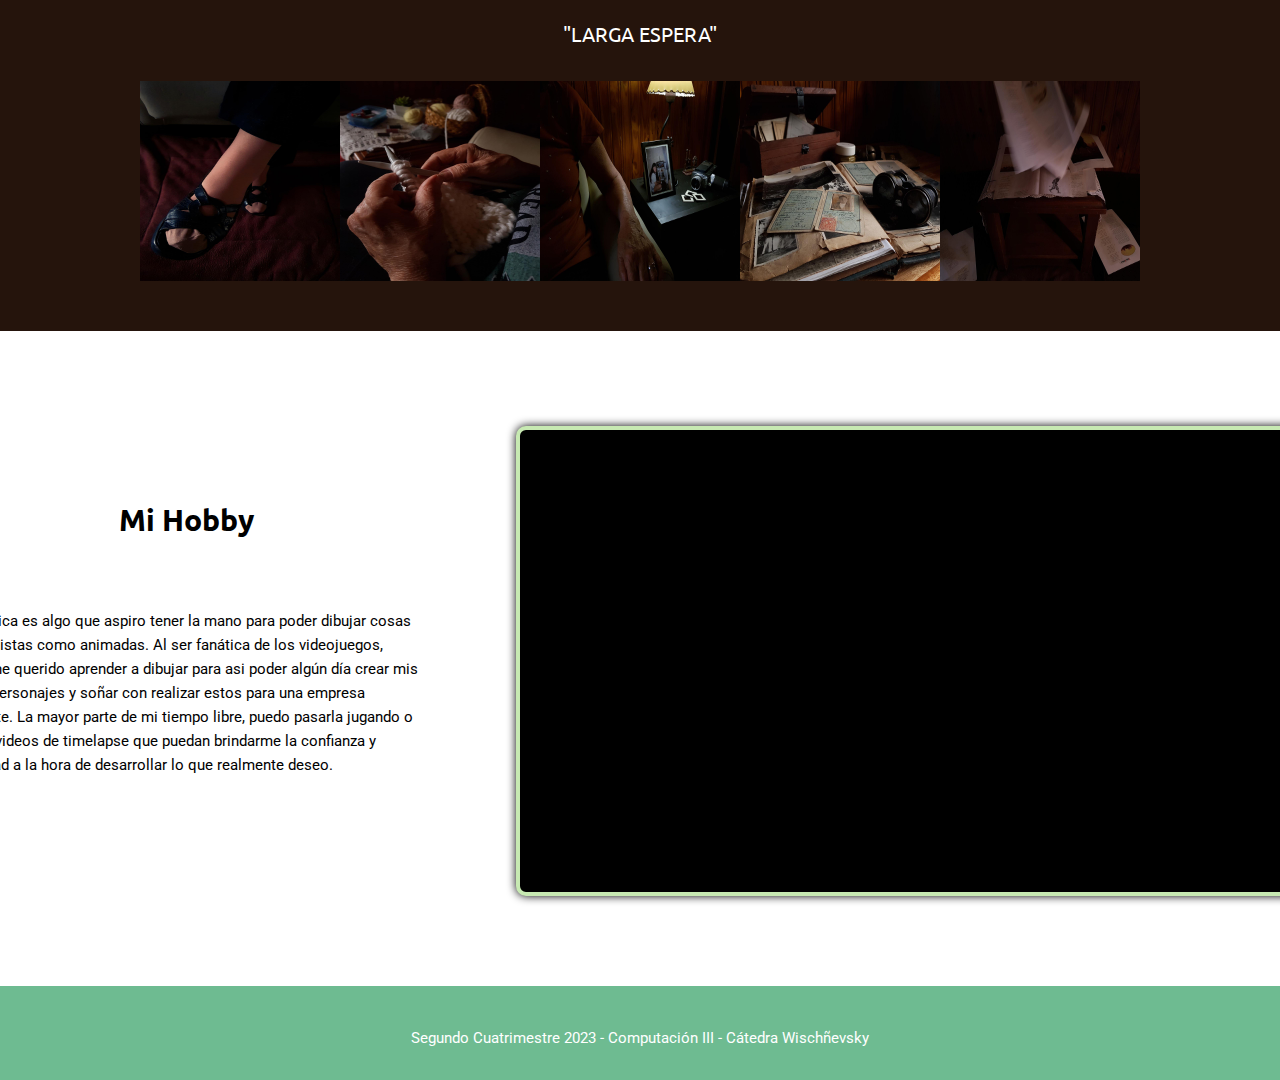
==== commit e02d9ed8: "Entrega final TP1 Parte 2." ====
--- a/index.html
+++ b/index.html
@@ -193,7 +193,7 @@
 			<seccion class="video" id="hobby">
 				<div class="contenido-info">
 					<h4>Mi Hobby</h4>
-					<p>Desde chica es algo que aspiro tener la mano para poder dibujar cosas tanto realistas como animadas. Al ser fanática de los videojuegos, siempre he querido aprender a dibujar para asi poder algún día crear mis propios personajes y soñar con crear estos para una empresa importante. La mayor parte de mi tiempo libre, puedo pasarla jugando o mirando videos de timelapse que puedan brindarme la confianza y creatividad a la hora de desarrollar lo que realmente deseo.</p>
+					<p>Desde chica es algo que aspiro tener la mano para poder dibujar cosas tanto realistas como animadas. Al ser fanática de los videojuegos, siempre he querido aprender a dibujar para asi poder algún día crear mis propios personajes y soñar con realizar estos para una empresa importante. La mayor parte de mi tiempo libre, puedo pasarla jugando o mirando videos de timelapse que puedan brindarme la confianza y creatividad a la hora de desarrollar lo que realmente deseo.</p>
 				</div>
 				<div class="contenido-video">
 					<video src="img/speedart.mp4" autoplay loop width="1920" height="1080"></video>
--- a/estilos.css
+++ b/estilos.css
@@ -275,9 +275,9 @@
 /*Proyectos*/
 
 .trabajos {
-	padding: 50px 0px 50px 0px;
+	padding: 70px 0px 20px 0px;
 	background-color:#C7E9B2;
-	margin: 60px 0px 0px;
+	margin: 90px 0px 0px;
 	display: flex;
 	flex-direction:row;
 	justify-content: center;
@@ -519,9 +519,11 @@
 }
 
 h7 {
+display: flex;
+justify-content: center;
 text-align: center;
 color: black;
-margin: 40px;
+margin: 20px;
 font-family: 'Roboto', sans-serif;
 font-size: 25px;
 padding: 0px;
@@ -584,7 +586,7 @@
 resize: vertical;
 }
 
-#button-blue {
+#boton-verde {
 font-family: "Nunito, Saira, Roboto",sans-serif;
 font-weight: 400;
 width: 100%;
@@ -599,7 +601,7 @@
 transition: .3s ease;
 }
 
-#button-blue:hover {
+#boton-verde:hover {
 background-color: rgba(0, 0, 0, 0);
 color: black;
 background: #6EBB91;
@@ -613,24 +615,79 @@
 footer {
 	display: flex;
 	background-color: #6EBB91;
-	padding: 5px 0px 30px 20px;
-	justify-content: center;
-	margin-top: 0px;
+	padding: 0px 0px 30px 0px;
+	justify-content: center;
 	color: white;
 }
 
 /*Media Responsive*/
 
 @media screen and (max-width:600px) {
+	
+	header {
+		padding: 10px;
+		display: flex;
+		align-items: center;
+		justify-content:flex-start;
+	}
+	
+	.botonera {
+		width: 100%;
+		padding: 10px 0px 90px;
+		height: 30px;
+	}
+	
+		nav, ul, li {
+		display: flex;
+		flex-direction: row;
+		flex-wrap: wrap;
+		justify-content:center;
+	}
+	
 	body {
-		font-size: 0.75em;
-	}
-	
-	.botonera {
-		padding: 10px;
-	}
-	
-	main {
+		font-size: 0.70em;
+		paddding:30px 30px;
+		background-size: 200% auto;
+	}
+	
+	.redes {
+		display: flex;
+		flex-direction: row;
+		justify-content: space-around;
+		height:10px;
+		padding: 40px 20px;
+	}
+	
+	.formulario {
 		flex-direction: column;
-	}
-}
+		justify-content: center;
+	}
+	
+	h7 {
+		font-size:0.90em;
+	}
+	
+	.feedback-input {
+		font-size:1em;
+	}
+	
+	#button-blue {
+		font-size:0.70em;
+	}
+	
+	.form {
+		font-size:2.20em; 
+	}
+	
+	footer {
+		padding: 0px 10px 20px 20px;
+		display: flex;
+		justify-content: center;
+		align-content: center;
+	}
+	
+	footer p {
+		padding: 0px 0px 5px;
+		font-size:1.10em;
+	}
+}
